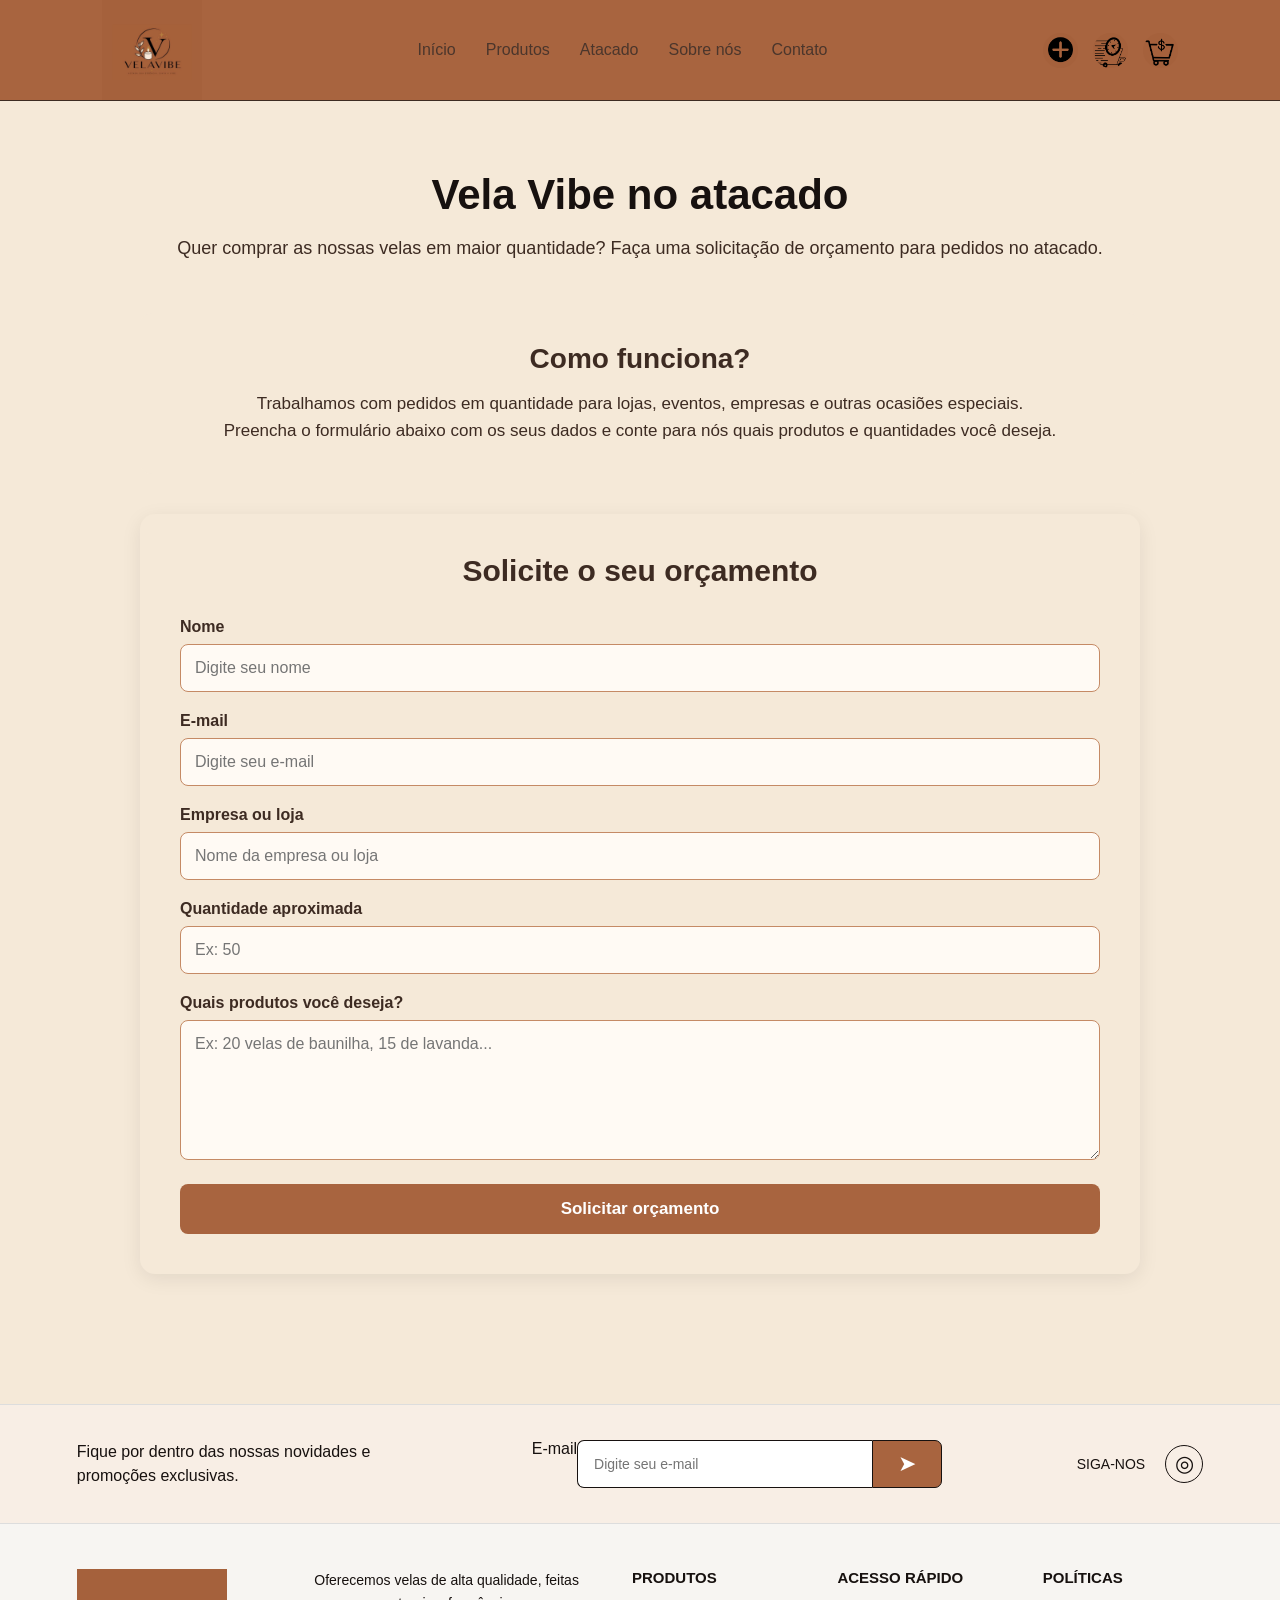
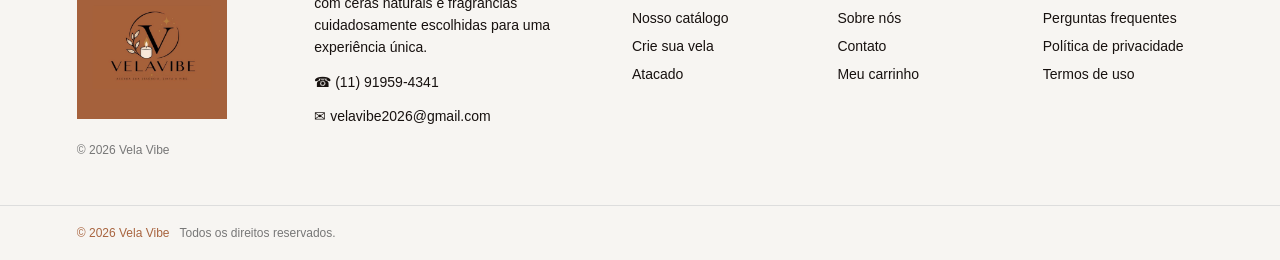
==== atacado.html @ 3b5ce911 "2" ====
<!DOCTYPE html>
<html lang="pt-BR">

<head>

    <meta charset="UTF-8">

    <meta name="viewport"
          content="width=device-width, initial-scale=1.0">

    <title>Atacado - Vela Vibe</title>

    <link rel="stylesheet"
          href="css/style.css">

</head>


<body>


<header class="cabecalho">

    <div class="logo">

        <img src="img/logo.jpg"
             alt="Logo Vela Vibe">

    </div>


    <nav class="menu">

        <a href="index.html">
            Início
        </a>

        <a href="Produtos.html">
            Produtos
        </a>

        <a href="atacado.html">
            Atacado
        </a>

        <a href="sobre.html">
            Sobre nós
        </a>

        <a href="contato.html">
            Contato
        </a>

    </nav>


    <div class="acoes-cabecalho">

        <a href="CrieSuaVela.html"
           class="criar-vela"
           title="Crie sua vela">

            <img src="img/criarsuavela.jpg"
                 alt="Crie sua vela">

        </a>

        <a href="Acompanhe.html" class="acompanhar-entrega" title="Acompanhar entrega">
            <img src="img/icone2.jpg" alt="Acompanhar entrega">
        </a>

        <a href="Carrinho.html"
           class="carrinho"
           title="Carrinho">

            <img src="img/carrinho.jpg"
                 alt="Carrinho">

        </a>

    </div>

</header>



<main class="atacado-conteudo">


    <section class="atacado">


        <h1>
            Vela Vibe no atacado
        </h1>


        <p class="atacado-intro">

            Quer comprar as nossas velas em maior quantidade?

            Faça uma solicitação de orçamento para pedidos
            no atacado.

        </p>



        <div class="atacado-info">


            <h2>
                Como funciona?
            </h2>


            <p>

                Trabalhamos com pedidos em quantidade para lojas,
                eventos, empresas e outras ocasiões especiais.

            </p>


            <p>

                Preencha o formulário abaixo com os seus dados e
                conte para nós quais produtos e quantidades
                você deseja.

            </p>


        </div>



        <form

                id="formulario-atacado"

                class="formulario-atacado"

                action="https://formspree.io/f/xwlknddr"

                method="POST"

        >


            <input

                    type="hidden"

                    name="subject"

                    value="Nova solicitação de orçamento - Vela Vibe"

            >



            <h2>
                Solicite o seu orçamento
            </h2>



            <div class="campo-atacado">


                <label for="nome-atacado">
                    Nome
                </label>


                <input

                        type="text"

                        id="nome-atacado"

                        name="nome"

                        placeholder="Digite seu nome"

                        required

                >


            </div>



            <div class="campo-atacado">


                <label for="email-atacado">
                    E-mail
                </label>


                <input

                        type="email"

                        id="email-atacado"

                        name="email"

                        placeholder="Digite seu e-mail"

                        required

                >


            </div>



            <div class="campo-atacado">


                <label for="empresa-atacado">
                    Empresa ou loja
                </label>


                <input

                        type="text"

                        id="empresa-atacado"

                        name="empresa"

                        placeholder="Nome da empresa ou loja"

                >


            </div>



            <div class="campo-atacado">


                <label for="quantidade-atacado">
                    Quantidade aproximada
                </label>


                <input

                        type="number"

                        id="quantidade-atacado"

                        name="quantidade"

                        min="1"

                        placeholder="Ex: 50"

                        required

                >


            </div>



            <div class="campo-atacado">


                <label for="mensagem-atacado">
                    Quais produtos você deseja?
                </label>


                <textarea

                        id="mensagem-atacado"

                        name="mensagem"

                        rows="6"

                        placeholder="Ex: 20 velas de baunilha, 15 de lavanda..."

                        required

                ></textarea>


            </div>



            <button

                    type="submit"

                    id="enviar-atacado"

                    class="botao-atacado"

            >

                Solicitar orçamento

            </button>


        </form>


    </section>


</main>

<footer class="rodape">

    <!-- NEWSLETTER -->
    <div class="newsletter">

        <div class="newsletter-texto">
            <p>
                Fique por dentro das nossas novidades e
                promoções exclusivas.
            </p>
        </div>

        <div class="newsletter-form">

            <label for="email">E-mail</label>
            <input type="email" id="email" name="email" placeholder="Digite seu e-mail">

            <button type="button">
                ➤
            </button>
        </div>

        <div class="redes-sociais">
            <span>SIGA-NOS</span>

            <a href="#" aria-label="Instagram">
                ◎
            </a>
        </div>

    </div>


    <!-- INFORMAÇÕES -->
    <div class="rodape-conteudo">

        <!-- LOGO -->
        <div class="rodape-coluna logo-rodape">

            <img
                    src="img/logo.jpg"
                    alt="Vela Vibe"
            >

            <p>
                © 2026 Vela Vibe
            </p>

        </div>


        <!-- SOBRE -->
        <div class="rodape-coluna">

            <p>
                Oferecemos velas de alta qualidade,
                feitas com ceras naturais e fragrâncias
                cuidadosamente escolhidas para uma
                experiência única.
            </p>

            <p>
                ☎ (11) 91959-4341
            </p>

            <p>
                ✉ velavibe2026@gmail.com
            </p>

        </div>


        <!-- PRODUTOS -->
        <div class="rodape-coluna">

            <h3>PRODUTOS</h3>

            <a href="Produtos.html">
                Nosso catálogo
            </a>

            <a href="CrieSuaVela.html">
                Crie sua vela
            </a>

            <a href="atacado.html">
                Atacado
            </a>

        </div>


        <!-- ACESSO RÁPIDO -->
        <div class="rodape-coluna">

            <h3>ACESSO RÁPIDO</h3>

            <a href="sobre.html">
                Sobre nós
            </a>

            <a href="contato.html">
                Contato
            </a>

            <a href="Carrinho.html">
                Meu carrinho
            </a>

        </div>


        <!-- POLÍTICAS -->
        <div class="rodape-coluna">

            <h3>POLÍTICAS</h3>

            <a href="#">
                Perguntas frequentes
            </a>

            <a href="#">
                Política de privacidade
            </a>

            <a href="#">
                Termos de uso
            </a>

        </div>

    </div>


    <!-- COPYRIGHT -->
    <div class="rodape-final">

        <span>
            © 2026 Vela Vibe
        </span>

        <span>
            Todos os direitos reservados.
        </span>

    </div>

</footer>


<script src="js/script.js"></script>


</body>

</html>
---- css/style.css ----
/* =========================================
   CONFIGURAÇÕES GERAIS
========================================= */

* {
    margin: 0;
    padding: 0;
    box-sizing: border-box;
}

:root {
    --terracota: #A8643F;
    --creme: #F5E9D8;
    --preto: #17110F;
    --dourado: #D6A04A;
    --marrom-claro: #C58A65;
}

body {
    font-family: Arial, sans-serif;
    background-color: var(--creme);
    color: #3d2b22;
}


/* =========================================
   CABEÇALHO
========================================= */

.cabecalho {
    min-height: 80px;
    padding: 0 8%;

    display: flex;
    align-items: center;
    justify-content: space-between;

    background-color: var(--terracota);
    border-bottom: 1px solid #3d2b22;
}

.logo {
    font-size: 26px;
    font-weight: bold;
    color: var(--terracota);
}

.logo img {
    width: 100px;
    height: auto;
    display: block;
}

.menu {
    display: flex;
    align-items: center;
    gap: 30px;
}

.menu a {
    text-decoration: none;
    color: #4b362c;
    font-size: 16px;
}

.menu a:hover {
    color: var(--dourado);
}


/* AÇÕES DO CABEÇALHO */

.acoes-cabecalho {
    display: flex;
    align-items: center;
    gap: 15px;
}


/* CRIE SUA VELA */

.criar-vela {
    cursor: pointer;
    text-decoration: none;
    display: flex;
    align-items: center;
}

.criar-vela img {
    width: 35px;
    height: 35px;
    object-fit: cover;
    border-radius: 50%;
    display: block;
}

.criar-vela img:hover {
    opacity: 0.8;
}


/* ACOMPANHAR ENTREGA */

.acompanhar-entrega {
    width: 35px;
    height: 35px;

    display: flex;
    align-items: center;
    justify-content: center;

    background-color: var(--terracota);
    color: white;

    border-radius: 50%;
    text-decoration: none;

    cursor: pointer;

    transition: 0.3s;
}

.acompanhar-entrega img {
    width: 35px;
    height: 35px;

    object-fit: cover;
    border-radius: 50%;
    display: block;

    transition: 0.3s;
}

.acompanhar-entrega:hover {
    background-color: var(--dourado);
    color: var(--preto);
    transform: translateY(-2px);
}

.acompanhar-entrega img:hover {
    opacity: 0.9;
}


/* CARRINHO */

.carrinho {
    cursor: pointer;
    text-decoration: none;
    display: flex;
    align-items: center;
}

.carrinho img {
    width: 35px;
    height: 35px;
    object-fit: cover;
    border-radius: 50%;
    display: block;
}


/* =========================================
   BANNER PRINCIPAL
========================================= */

.hero {
    min-height: 600px;
    padding: 70px 8%;

    display: flex;
    align-items: center;
    justify-content: space-between;

    gap: 50px;
}

.hero-texto {
    max-width: 600px;
}

.subtitulo {
    color: var(--terracota);
    font-size: 14px;
    font-weight: bold;
    letter-spacing: 2px;
    margin-bottom: 20px;
}

.hero h1 {
    font-family: Georgia, serif;
    font-size: 56px;
    line-height: 1.1;
    margin-bottom: 25px;
}

.descricao {
    font-size: 18px;
    line-height: 1.6;
    color: #705b4f;
    margin-bottom: 30px;
}

.botao {
    border: none;
    background-color: var(--terracota);
    color: white;

    padding: 15px 30px;
    border-radius: 30px;

    font-size: 16px;
    cursor: pointer;
    text-decoration: none;
    display: inline-block;
}

.botao:hover {
    background-color: #6f472c;
}

.hero-imagem img {
    width: 100%;
    max-width: 350px;
    height: auto;

    display: block;
    margin: 0 auto;

    border-radius: 12px;
}


/* =========================================
   PRODUTOS
========================================= */

.produtos {
    padding: 80px 8%;
    background-color: #f7eee7;
}

.titulo-secao {
    text-align: center;
    margin-bottom: 50px;
}

.titulo-secao p {
    color: var(--terracota);
    font-size: 13px;
    font-weight: bold;
    letter-spacing: 2px;
    margin-bottom: 10px;
}

.titulo-secao h2 {
    font-family: Georgia, serif;
    font-size: 40px;
}

.produtos-grid {
    display: grid;
    grid-template-columns: repeat(3, 1fr);
    gap: 30px;
}

.produto {
    background-color: #fffaf5;
    padding: 25px;

    text-align: center;

    border-radius: 15px;

    box-shadow: 0 5px 20px rgba(80, 50, 30, 0.08);
}

.produto-imagem {
    height: 220px;

    background-color: #ead4bf;

    border-radius: 12px;

    display: flex;
    align-items: center;
    justify-content: center;

    font-size: 80px;

    margin-bottom: 20px;

    overflow: hidden;
}

.produto-imagem img {
    width: 100%;
    height: 100%;

    object-fit: cover;

    border-radius: 12px;
    display: block;
}

.produto h3 {
    font-family: Georgia, serif;
    font-size: 22px;
    margin-bottom: 10px;
}

.produto p {
    color: var(--terracota);
    font-size: 18px;
    font-weight: bold;
    margin-bottom: 20px;
}

.produto button {
    border: none;

    padding: 12px 20px;

    border-radius: 20px;

    background-color: var(--terracota);
    color: white;

    cursor: pointer;
}

.produto button:hover {
    background-color: #6f472c;
}


/* =========================================
   PÁGINA DE COMPRA
========================================= */

.pagina-compra {
    padding: 70px 8%;
}

.produto-detalhe {
    max-width: 1000px;
    margin: 0 auto;

    display: flex;
    align-items: center;

    gap: 70px;
}


/* IMAGEM */

.produto-imagem-grande {
    width: 420px;
    height: 420px;

    display: flex;
    align-items: center;
    justify-content: center;

    background-color: #f3eee8;

    border-radius: 20px;

    font-size: 150px;

    overflow: hidden;

    flex-shrink: 0;
}

.produto-imagem-grande img {
    width: 100%;
    max-width: 350px;
    height: 350px;

    object-fit: cover;

    display: block;
    margin: 0 auto;

    border-radius: 12px;
}


/* INFORMAÇÕES */

.produto-informacoes {
    flex: 1;
}

.categoria-produto {
    font-size: 14px;
    letter-spacing: 2px;
    margin-bottom: 10px;
}

.produto-informacoes h1 {
    font-size: 40px;
    margin-bottom: 20px;
}

.descricao-produto {
    font-size: 17px;
    line-height: 1.7;
    margin-bottom: 25px;
}

.produto-informacoes h2 {
    font-size: 30px;
    margin-bottom: 25px;
}


/* QUANTIDADE */

.quantidade {
    display: flex;
    align-items: center;
    gap: 15px;
    margin-bottom: 25px;
}

.quantidade input {
    width: 60px;

    padding: 10px;

    border: 1px solid #ccc;
    border-radius: 8px;

    font-size: 16px;
}


/* BOTÃO ADICIONAR */

.botao-adicionar {
    display: block;

    padding: 14px 28px;

    border: none;
    border-radius: 8px;

    background-color: var(--terracota);
    color: white;

    font-size: 16px;
    font-weight: bold;

    cursor: pointer;
}

.botao-adicionar:hover {
    background-color: var(--dourado);
    color: var(--preto);
}


/* VOLTAR */

.voltar-produtos {
    display: inline-block;

    margin-top: 20px;

    text-decoration: none;
    color: var(--terracota);
    font-weight: bold;
}

.voltar-produtos:hover {
    text-decoration: underline;
}


/* =========================================
   CARRINHO
========================================= */

.carrinho-conteudo {
    max-width: 900px;

    margin: 40px auto;

    padding: 20px;
}

.item-carrinho {
    background-color: #fff;

    border-radius: 12px;

    padding: 20px;

    margin-bottom: 20px;

    box-shadow: 0 3px 10px rgba(0, 0, 0, 0.08);
}

.item-carrinho h3 {
    margin-top: 0;
    margin-bottom: 10px;
}

.item-carrinho p {
    margin: 8px 0;
}


/* CONTROLE DE QUANTIDADE */

.controle-quantidade {
    display: flex;

    align-items: center;

    gap: 12px;

    margin: 15px 0;
}

.controle-quantidade button {
    width: 35px;
    height: 35px;

    border: none;
    border-radius: 8px;

    cursor: pointer;

    font-size: 20px;

    background-color: var(--terracota);
    color: white;
}

.controle-quantidade button:hover {
    background-color: var(--dourado);
    color: var(--preto);
}

.controle-quantidade span {
    font-size: 18px;
    font-weight: bold;
}


/* REMOVER */

.remover {
    border: none;

    padding: 8px 14px;

    border-radius: 8px;

    cursor: pointer;

    font-size: 14px;

    background-color: var(--terracota);
    color: white;
}

.remover:hover {
    background-color: var(--preto);
}


/* RESUMO */

.resumo-carrinho {
    max-width: 900px;

    margin: 20px auto 50px;

    padding: 25px;

    border-radius: 12px;

    background-color: #fff;

    box-shadow: 0 3px 10px rgba(0, 0, 0, 0.08);
}

.resumo-carrinho h2 {
    margin-top: 0;
}

.resumo-carrinho p {
    font-size: 18px;
}

.resumo-carrinho strong {
    font-size: 22px;
}

#finalizar-compra {
    width: 100%;

    padding: 14px;

    border: none;

    border-radius: 8px;

    cursor: pointer;

    font-size: 17px;
    font-weight: bold;

    background-color: var(--terracota);
    color: white;
}

#finalizar-compra:hover {
    background-color: var(--dourado);
    color: var(--preto);
}


/* =========================================
   FINALIZAÇÃO
========================================= */

.finalizar-conteudo {
    max-width: 1000px;

    margin: 40px auto;

    padding: 20px;
}

.finalizar-conteudo h1 {
    text-align: center;
    margin-bottom: 35px;
}

.finalizar-area {
    display: grid;

    grid-template-columns: 1fr 1fr;

    gap: 30px;
}

.dados-cliente,
.resumo-final {
    background-color: #fff;

    padding: 25px;

    border-radius: 12px;

    box-shadow: 0 3px 10px rgba(0, 0, 0, 0.08);
}

.dados-cliente h2,
.resumo-final h2 {
    margin-top: 0;
    margin-bottom: 20px;
}

.dados-cliente form {
    display: flex;
    flex-direction: column;
}

.dados-cliente label {
    margin-top: 12px;
    margin-bottom: 6px;

    font-weight: bold;
}

.dados-cliente input,
.dados-cliente select {
    padding: 12px;

    border: 1px solid #ccc;

    border-radius: 8px;

    font-size: 15px;
}

#confirmar-compra {
    margin-top: 25px;

    padding: 14px;

    border: none;

    border-radius: 8px;

    cursor: pointer;

    font-size: 17px;
    font-weight: bold;

    background-color: var(--terracota);
    color: white;
}

#confirmar-compra:hover {
    background-color: var(--dourado);
    color: var(--preto);
}

.resumo-final p {
    font-size: 17px;
    margin: 15px 0;
}

.resumo-final strong {
    font-size: 22px;
}

#resumo-produtos {
    margin-bottom: 20px;
}

#resumo-produtos p {
    font-size: 15px;
}


/* =========================================
   TELA DE SUCESSO
========================================= */

.sucesso-conteudo {
    min-height: 70vh;

    display: flex;

    flex-direction: column;

    justify-content: center;

    align-items: center;

    padding: 40px 20px;
}

.caixa-sucesso {
    width: 100%;
    max-width: 550px;

    text-align: center;

    background-color: #fff;

    padding: 40px 30px;

    border-radius: 16px;

    box-shadow: 0 4px 15px rgba(0, 0, 0, 0.08);
}

.icone-sucesso {
    width: 180px;
    height: 180px;

    margin: 0 auto 20px;

    display: flex;

    align-items: center;
    justify-content: center;
}

.icone-sucesso img {
    width: 100%;
    height: 100%;

    object-fit: cover;

    border-radius: 20px;
}

.caixa-sucesso h1 {
    margin-bottom: 15px;
}

.caixa-sucesso p {
    font-size: 17px;
    margin: 8px 0;
}


/* BOTÕES */

.botao-voltar {
    display: inline-block;

    margin-top: 25px;

    padding: 13px 25px;

    border-radius: 8px;

    text-decoration: none;

    font-weight: bold;
}

.link-inicio {
    display: inline-block;

    margin-top: 18px;

    text-decoration: none;
}

.avaliacao {
    width: 90%;
    max-width: 700px;

    margin: 35px auto;

    padding: 20px;

    text-align: center;
}

.avaliacao h2 {
    color: var(--preto);
    margin-bottom: 10px;
}

.avaliacao p {
    margin-bottom: 25px;
    color: var(--preto);
}

.botao-avaliacao {
    display: inline-block;

    padding: 14px 30px;

    background-color: var(--terracota);
    color: white;

    text-decoration: none;

    font-weight: bold;

    border-radius: 8px;

    transition: 0.3s;
}

.botao-avaliacao:hover {
    background-color: var(--marrom-claro);
    transform: translateY(-2px);
}

.botoes-sucesso {
    display: flex;

    justify-content: center;
    align-items: center;

    gap: 15px;

    flex-wrap: wrap;

    margin-top: 30px;
}

.botoes-sucesso a {
    display: inline-block;

    padding: 12px 22px;

    background-color: var(--terracota);
    color: white;

    text-decoration: none;

    font-weight: bold;

    border-radius: 8px;

    transition: 0.3s;
}

.botoes-sucesso a:hover {
    background-color: var(--marrom-claro);

    transform: translateY(-2px);
}


/* =========================================
   SOBRE NÓS
========================================= */

.sobre-conteudo {
    padding: 80px 10%;
}

.sobre {
    max-width: 900px;

    margin: 0 auto;

    text-align: center;
}

.sobre h1 {
    font-size: 42px;
    margin-bottom: 30px;
}

.sobre h2 {
    font-size: 30px;

    margin-top: 40px;
    margin-bottom: 20px;
}

.sobre p {
    font-size: 18px;

    line-height: 1.8;

    margin-bottom: 20px;
}


/* SEÇÕES */

.sobre-secao {
    width: 100%;

    max-width: 1100px;

    min-height: 350px;

    margin: 0 auto;

    padding: 50px 40px;

    display: flex;

    align-items: center;

    justify-content: space-between;

    gap: 50px;
}

.sobre-secao-invertida {
    flex-direction: row-reverse;
}

.sobre-texto {
    flex: 1;
}

.sobre-texto h1,
.sobre-texto h2 {
    color: var(--preto);

    margin-bottom: 20px;
}

.sobre-texto h1 {
    font-size: 42px;
}

.sobre-texto h2 {
    font-size: 34px;
}

.sobre-texto p {
    font-size: 17px;

    line-height: 1.7;

    margin-bottom: 18px;
}

.sobre-legenda {
    display: block;

    color: var(--terracota);

    font-size: 14px;

    font-weight: bold;

    letter-spacing: 2px;

    margin-bottom: 10px;
}

.sobre-imagem {
    width: 380px;
    height: 250px;

    overflow: hidden;

    border-radius: 18px;

    flex-shrink: 0;
}

.sobre-imagem img {
    width: 100%;
    height: 100%;

    object-fit: cover;

    display: block;
}

.botao-sobre {
    display: inline-block;

    margin-top: 15px;

    padding: 12px 24px;

    background-color: var(--terracota);
    color: white;

    text-decoration: none;

    border-radius: 8px;

    font-weight: bold;

    transition: 0.3s;
}

.botao-sobre:hover {
    background-color: var(--dourado);
    color: var(--preto);
}


/* =========================================
   CONTATO
========================================= */

.contato-conteudo {
    padding: 70px 10%;
}

.contato {
    max-width: 700px;

    margin: 0 auto;
}

.contato h1 {
    text-align: center;

    font-size: 42px;

    margin-bottom: 15px;
}

.contato > p {
    text-align: center;

    margin-bottom: 35px;
}

.contato form {
    display: flex;

    flex-direction: column;

    gap: 10px;
}

.contato label {
    font-weight: bold;

    margin-top: 10px;
}

.contato input,
.contato textarea {
    padding: 12px;

    border: 1px solid var(--marrom-claro);

    border-radius: 8px;

    font-family: Arial, sans-serif;

    font-size: 16px;
}

.contato textarea {
    resize: vertical;
}

#enviar-contato {
    margin-top: 20px;

    padding: 14px;

    border: none;

    border-radius: 8px;

    background-color: var(--terracota);

    color: white;

    font-size: 16px;

    cursor: pointer;
}

#enviar-contato:hover {
    background-color: var(--preto);
}


/* =========================================
   ATACADO
========================================= */

.atacado-conteudo {
    padding: 70px 8%;

    min-height: 600px;
}

.atacado {
    max-width: 1000px;

    margin: 0 auto;
}

.atacado h1 {
    text-align: center;

    font-size: 42px;

    margin-bottom: 15px;

    color: var(--preto);
}

.atacado > p {
    text-align: center;

    font-size: 18px;

    line-height: 1.6;

    margin-bottom: 50px;
}

.atacado-info {
    background-color: var(--creme);

    padding: 30px;

    border-radius: 12px;

    margin-bottom: 40px;

    text-align: center;
}

.atacado-info h2 {
    font-size: 28px;

    margin-bottom: 15px;
}

.atacado-info p {
    font-size: 17px;

    line-height: 1.6;
}

.formulario-atacado {
    background-color: var(--creme);

    padding: 40px;

    border-radius: 15px;

    box-shadow: 0 5px 20px rgba(0, 0, 0, 0.08);
}

.formulario-atacado h2 {
    text-align: center;

    font-size: 30px;

    margin-bottom: 30px;
}

.campo-atacado {
    margin-bottom: 20px;
}

.campo-atacado label {
    display: block;

    font-weight: bold;

    margin-bottom: 8px;
}

.campo-atacado input,
.campo-atacado textarea {
    width: 100%;

    padding: 14px;

    border: 1px solid var(--marrom-claro);

    border-radius: 8px;

    background-color: #fffaf4;

    font-size: 16px;

    font-family: Arial, sans-serif;
}

.campo-atacado input:focus,
.campo-atacado textarea:focus {
    outline: none;

    border: 2px solid var(--terracota);
}

.campo-atacado textarea {
    min-height: 140px;

    resize: vertical;
}

.botao-atacado {
    display: block;

    width: 100%;

    padding: 15px;

    margin-top: 10px;

    border: none;

    border-radius: 8px;

    background-color: var(--terracota);

    color: white;

    font-size: 17px;

    font-weight: bold;

    cursor: pointer;
}

.botao-atacado:hover {
    background-color: #8f5032;
}


/* =========================================
   CRIE SUA VELA
========================================= */

.crie-vela-conteudo {
    padding: 50px 20px;
}

.crie-vela {
    max-width: 1100px;

    margin: 0 auto;
}

.titulo-crie-vela {
    text-align: center;

    margin-bottom: 50px;
}

.titulo-crie-vela h1 {
    font-size: 42px;

    margin: 10px 0;

    color: var(--preto);
}

.titulo-crie-vela p {
    max-width: 700px;

    margin: 10px auto;

    line-height: 1.6;
}

.titulo-crie-vela p:first-child {
    font-size: 14px;

    font-weight: bold;

    letter-spacing: 2px;
}


/* ETAPAS */

.etapa-personalizacao {
    margin-bottom: 45px;
}

.etapa-personalizacao h2 {
    text-align: center;

    margin-bottom: 25px;

    color: var(--preto);
}


/* TAMANHOS */

.tamanhos-velas {
    display: grid;

    grid-template-columns: repeat(3, 1fr);

    gap: 25px;
}

.tamanho-vela {
    background-color: var(--creme);

    padding: 25px;

    border-radius: 15px;

    text-align: center;
}

.tamanho-vela h2 {
    font-size: 27px;

    margin-bottom: 10px;
}

.tamanho-vela h3 {
    font-size: 24px;

    margin-bottom: 10px;
}

.peso-vela {
    font-weight: bold;

    color: var(--terracota);

    font-size: 18px;

    margin-bottom: 20px;
}

.informacoes-vela {
    margin: 20px 0;

    text-align: left;
}

.informacoes-vela p {
    margin: 8px 0;

    line-height: 1.5;
}

.descricao-tamanho {
    line-height: 1.5;

    min-height: 70px;
}


/* BOTÕES DE TAMANHO */

.selecionar-tamanho {
    border: none;

    padding: 12px 20px;

    background-color: var(--terracota);

    color: white;

    border-radius: 8px;

    cursor: pointer;

    font-size: 16px;
}

.selecionar-tamanho:hover {
    opacity: 0.85;
}

.selecionar-tamanho.selecionado {
    background-color: var(--dourado);

    color: var(--preto);
}


/* AROMAS */

.aromas {
    display: grid;

    grid-template-columns: repeat(3, 1fr);

    gap: 15px;

    max-width: 800px;

    margin: 0 auto;
}

.selecionar-aroma {
    padding: 15px;

    border: 2px solid var(--marrom-claro);

    background-color: var(--creme);

    border-radius: 8px;

    cursor: pointer;

    font-size: 16px;
}

.selecionar-aroma:hover {
    background-color: var(--marrom-claro);

    color: white;
}

.selecionar-aroma.selecionado {
    background-color: var(--terracota);

    color: white;
}


/* CORES */

.cores-vela {
    display: grid;

    grid-template-columns: repeat(5, 1fr);

    gap: 15px;

    max-width: 800px;

    margin: 0 auto;
}

.selecionar-cor {
    padding: 15px;

    border: 2px solid var(--marrom-claro);

    background-color: var(--creme);

    border-radius: 8px;

    cursor: pointer;

    font-size: 16px;
}

.selecionar-cor:hover {
    opacity: 0.85;
}

.selecionar-cor.selecionado {
    background-color: var(--terracota);

    color: white;
}


/* NOME NO POTE */

.nome-personalizado {
    display: block;

    width: 100%;

    max-width: 600px;

    margin: 15px auto 0;

    padding: 15px;

    border: 2px solid var(--marrom-claro);

    border-radius: 8px;

    background-color: #fffaf3;

    font-size: 16px;
}


/* RESUMO */

.resumo-vela {
    max-width: 600px;

    margin: 40px auto;

    padding: 30px;

    background-color: var(--creme);

    border-radius: 15px;
}

.resumo-vela h2 {
    text-align: center;

    margin-bottom: 25px;
}

.resumo-vela p {
    margin: 12px 0;

    line-height: 1.5;
}

.resumo-vela span {
    margin-left: 5px;
}


/* BOTÃO FINAL */

#adicionar-vela-personalizada {
    display: block;

    margin: 30px auto;
}


/* =========================================
   IDEIAS E CRIAÇÕES
========================================= */

.ideias-criacoes {
    width: 100%;

    padding: 70px 8%;

    background-color: var(--creme);
}

.titulo-ideias {
    text-align: center;

    margin-bottom: 60px;
}

.titulo-ideias h2 {
    margin: 0 0 15px;

    color: var(--terracota);

    font-size: 40px;

    font-weight: 500;
}

.titulo-ideias p {
    max-width: 650px;

    margin: 0 auto;

    color: var(--preto);

    font-size: 18px;

    line-height: 1.6;
}


/* CADA BLOCO */

.ideia-bloco {
    max-width: 1000px;

    min-height: 280px;

    margin: 0 auto 60px;

    display: flex;

    align-items: center;

    gap: 50px;
}

.ideia-invertido {
    flex-direction: row-reverse;
}


/* IMAGEM */

.ideia-imagem {
    width: 42%;

    height: 250px;

    overflow: hidden;

    border-radius: 15px;

    flex-shrink: 0;
}

.ideia-imagem img {
    width: 100%;
    height: 100%;

    object-fit: cover;

    display: block;
}


/* TEXTO */

.ideia-texto {
    flex: 1;
}

.ideia-texto h3 {
    margin: 0 0 20px;

    color: var(--terracota);

    font-size: 30px;

    font-weight: 500;
}

.ideia-texto p {
    margin: 0;

    color: var(--preto);

    font-size: 17px;

    line-height: 1.7;
}


/* BOTÃO */

.botao-ideia {
    display: inline-block;

    margin-top: 25px;

    padding: 13px 25px;

    background-color: var(--terracota);

    color: white;

    text-decoration: none;

    border-radius: 8px;

    font-weight: bold;

    transition: 0.3s;
}

.botao-ideia:hover {
    background-color: var(--dourado);

    color: var(--preto);
}


/* =========================================
   QUIZ - DESCUBRA SUA VIBE
========================================= */

.quiz-vibe {
    width: 100%;

    padding: 70px 8%;

    background-color: var(--creme);

    text-align: center;
}

.quiz-introducao {
    max-width: 800px;

    margin: 0 auto;
}

.quiz-legenda,
.resultado-legenda {
    display: block;

    color: var(--terracota);

    font-size: 14px;

    font-weight: bold;

    letter-spacing: 3px;

    margin-bottom: 12px;
}

.quiz-introducao h2 {
    color: var(--preto);

    font-size: 40px;

    margin-bottom: 18px;
}

.quiz-introducao p {
    color: var(--preto);

    font-size: 18px;

    line-height: 1.7;

    margin-bottom: 30px;
}


/* BOTÃO INICIAR */

.botao-iniciar-quiz {
    border: none;

    padding: 15px 32px;

    background-color: var(--terracota);

    color: var(--creme);

    border-radius: 30px;

    font-size: 16px;

    font-weight: bold;

    cursor: pointer;

    transition: 0.3s;
}

.botao-iniciar-quiz:hover {
    background-color: var(--dourado);

    color: var(--preto);
}


/* CONTAINER */

.quiz-container {
    display: none;

    width: 100%;

    max-width: 750px;

    margin: 40px auto 0;

    padding: 35px;

    background-color: white;

    border-radius: 20px;

    box-shadow: 0 5px 20px rgba(0, 0, 0, 0.08);
}


/* PROGRESSO */

.quiz-progresso {
    margin-bottom: 30px;
}

.quiz-progresso span {
    display: block;

    color: var(--terracota);

    font-weight: bold;

    margin-bottom: 10px;
}

.barra-progresso {
    width: 100%;

    height: 8px;

    background-color: #ead4bf;

    border-radius: 10px;

    overflow: hidden;
}

#progresso-quiz {
    width: 25%;

    height: 100%;

    background-color: var(--terracota);

    border-radius: 10px;

    transition: width 0.4s;
}


/* PERGUNTA */

.quiz-pergunta h3 {
    color: var(--preto);

    font-size: 25px;

    line-height: 1.4;

    margin-bottom: 30px;
}


/* OPÇÕES */

.quiz-opcoes {
    display: grid;

    grid-template-columns: 1fr 1fr;

    gap: 15px;
}

.quiz-opcao {
    width: 100%;

    min-height: 65px;

    padding: 15px;

    background-color: var(--creme);

    color: var(--preto);

    border: 2px solid #e5cdb8;

    border-radius: 12px;

    font-size: 16px;

    cursor: pointer;

    transition: 0.3s;
}

.quiz-opcao:hover {
    border-color: var(--terracota);

    transform: translateY(-2px);
}

.quiz-opcao.selecionada {
    background-color: var(--terracota);

    border-color: var(--terracota);

    color: var(--creme);
}


/* PRÓXIMA */

.botao-proxima {
    margin-top: 30px;

    padding: 14px 35px;

    border: none;

    border-radius: 25px;

    background-color: var(--terracota);

    color: var(--creme);

    font-size: 16px;

    font-weight: bold;

    cursor: pointer;
}

.botao-proxima:hover:not(:disabled) {
    background-color: var(--dourado);

    color: var(--preto);
}

.botao-proxima:disabled {
    opacity: 0.5;

    cursor: not-allowed;
}


/* RESULTADO */

.quiz-resultado {
    display: none;

    width: 100%;

    max-width: 750px;

    margin: 40px auto 0;

    padding: 35px;

    background-color: white;

    border-radius: 20px;

    box-shadow: 0 5px 20px rgba(0, 0, 0, 0.08);
}

.quiz-resultado h2 {
    color: var(--preto);

    font-size: 32px;

    margin-bottom: 25px;
}

.resultado-imagem {
    width: 260px;
    height: 260px;

    margin: 0 auto 25px;

    border-radius: 15px;

    overflow: hidden;
}

.resultado-imagem img {
    width: 100%;
    height: 100%;

    object-fit: cover;

    display: block;
}

#resultado-descricao {
    max-width: 550px;

    margin: 0 auto 25px;

    color: var(--preto);

    font-size: 17px;

    line-height: 1.7;
}

.botao-resultado {
    display: inline-block;

    padding: 14px 28px;

    background-color: var(--terracota);

    color: var(--creme);

    border-radius: 25px;

    text-decoration: none;

    font-weight: bold;
}

.botao-resultado:hover {
    background-color: var(--dourado);

    color: var(--preto);
}

.botao-refazer {
    display: block;

    margin: 15px auto 0;

    padding: 10px 20px;

    background: none;

    border: none;

    color: var(--terracota);

    font-size: 15px;

    font-weight: bold;

    cursor: pointer;
}

.botao-refazer:hover {
    text-decoration: underline;
}


/* =========================================
   ACOMPANHAR ENTREGA
========================================= */

.acompanhar-pagina {
    width: 100%;

    padding: 45px 8%;

    background-color: var(--creme);
}


/* INTRODUÇÃO */

.acompanhar-introducao {
    max-width: 700px;

    margin: 0 auto 30px;

    text-align: center;
}

.acompanhar-legenda {
    display: block;

    color: var(--terracota);

    font-size: 14px;

    font-weight: bold;

    letter-spacing: 3px;

    margin-bottom: 10px;
}

.acompanhar-introducao h1 {
    color: var(--preto);

    font-size: 34px;

    margin-bottom: 10px;
}

.acompanhar-introducao p {
    color: var(--preto);

    font-size: 16px;

    line-height: 1.5;
}


/* CONSULTA */

.consulta-pedido {
    width: 100%;

    max-width: 600px;

    margin: 0 auto 30px;

    padding: 25px;

    background-color: white;

    border-radius: 15px;

    box-shadow: 0 5px 20px rgba(0, 0, 0, 0.07);

    text-align: center;
}

.consulta-pedido h2 {
    color: var(--preto);

    font-size: 23px;

    margin-bottom: 8px;
}

.consulta-pedido p {
    color: #5c4a40;

    font-size: 15px;

    margin-bottom: 15px;
}


/* CAMPO DO PEDIDO */

.campo-pedido {
    display: flex;

    gap: 10px;

    max-width: 500px;

    margin: 0 auto;
}

.campo-pedido input {
    flex: 1;

    min-width: 0;

    padding: 14px 16px;

    border: 2px solid #e2cdbb;

    border-radius: 10px;

    outline: none;

    font-size: 15px;
}

.campo-pedido input:focus {
    border-color: var(--terracota);
}

.campo-pedido button {
    padding: 14px 22px;

    border: none;

    border-radius: 10px;

    background-color: var(--terracota);

    color: white;

    font-weight: bold;

    cursor: pointer;

    transition: 0.3s;
}

.campo-pedido button:hover {
    background-color: var(--dourado);

    color: var(--preto);
}

.mensagem-pedido {
    margin-top: 15px;

    font-weight: bold;
}


/* INFORMAÇÕES */

.informacoes-pedido {
    display: none;

    width: 100%;

    max-width: 850px;

    margin: 0 auto;

    padding: 30px;

    background-color: white;

    border-radius: 20px;

    box-shadow: 0 5px 20px rgba(0, 0, 0, 0.07);
}


/* CABEÇALHO DO PEDIDO */

.pedido-cabecalho {
    display: flex;

    justify-content: space-between;

    align-items: center;

    gap: 30px;

    padding-bottom: 20px;

    border-bottom: 1px solid #ead8c8;
}

.pedido-cabecalho span,
.produto-pedido span {
    display: block;

    color: var(--terracota);

    font-size: 12px;

    font-weight: bold;

    letter-spacing: 1.5px;

    margin-bottom: 7px;
}

.pedido-cabecalho h2 {
    margin: 0;

    color: var(--preto);
}

.status-pedido {
    text-align: right;
}

.status-pedido strong {
    color: var(--terracota);
}


/* PRODUTO */

.produto-pedido {
    display: flex;

    align-items: center;

    gap: 20px;

    padding: 25px 0;
}

.icone-produto {
    width: 65px;
    height: 65px;

    display: flex;

    align-items: center;
    justify-content: center;

    background-color: var(--creme);

    border-radius: 15px;

    font-size: 30px;

    flex-shrink: 0;
}

.produto-pedido h3 {
    margin: 0 0 8px;

    color: var(--preto);
}

.produto-pedido p {
    margin: 0;

    color: #6b584d;
}


/* RASTREAMENTO */

.rastreamento {
    display: flex;

    align-items: flex-start;

    width: 100%;

    margin: 25px 0 30px;
}

.etapa {
    display: flex;

    flex-direction: column;

    align-items: center;

    text-align: center;

    width: 100px;

    flex-shrink: 0;
}

.circulo {
    width: 42px;
    height: 42px;

    display: flex;

    align-items: center;
    justify-content: center;

    background-color: #ead8c8;

    color: #80695b;

    border-radius: 50%;

    font-weight: bold;

    transition: 0.3s;
}

.etapa span {
    margin-top: 10px;

    color: #80695b;

    font-size: 13px;

    line-height: 1.3;
}

.etapa.ativa .circulo {
    background-color: var(--terracota);

    color: white;
}

.etapa.ativa span {
    color: var(--terracota);

    font-weight: bold;
}

.etapa.concluida .circulo {
    background-color: var(--dourado);

    color: var(--preto);
}

.etapa.concluida span {
    color: var(--preto);

    font-weight: bold;
}


/* LINHAS */

.linha {
    height: 4px;

    flex: 1;

    margin-top: 19px;

    background-color: #ead8c8;
}

.linha.concluida {
    background-color: var(--dourado);
}


/* MENSAGEM */

.mensagem-entrega {
    display: flex;

    align-items: center;

    gap: 15px;

    padding: 18px 20px;

    background-color: var(--creme);

    border-radius: 12px;

    margin-bottom: 20px;
}

.mensagem-entrega span {
    font-size: 25px;
}

.mensagem-entrega p {
    margin: 0;

    color: var(--preto);

    line-height: 1.5;
}


/* BOTÃO STATUS */

.botao-status {
    display: block;

    margin: 0 auto;

    padding: 13px 28px;

    border: none;

    border-radius: 25px;

    background-color: var(--terracota);

    color: white;

    font-weight: bold;

    cursor: pointer;

    transition: 0.3s;
}

.botao-status:hover {
    background-color: var(--dourado);

    color: var(--preto);
}

.botao-status.finalizado {
    background-color: #777;

    cursor: default;
}


/* VOLTAR */

.voltar-acompanhar {
    text-align: center;

    margin-top: 25px;
}

.voltar-acompanhar a {
    color: var(--terracota);

    text-decoration: none;

    font-weight: bold;
}

.voltar-acompanhar a:hover {
    text-decoration: underline;
}


/* =========================================
   RODAPÉ
========================================= */

.rodape {
    background-color: #f7f5f2;

    color: var(--preto);

    margin-top: 60px;
}


/* NEWSLETTER */

.newsletter {
    min-height: 120px;

    padding: 25px 6%;

    display: flex;

    align-items: center;

    justify-content: space-between;

    gap: 40px;

    background-color: #f8eee5;

    border-top: 1px solid #ddd;

    border-bottom: 1px solid #ddd;
}

.newsletter-texto {
    max-width: 320px;
}

.newsletter-texto p {
    margin: 0;

    font-size: 16px;

    line-height: 1.5;
}

.newsletter-form {
    display: flex;

    width: 410px;

    max-width: 100%;

    height: 48px;
}

.newsletter-form input {
    flex: 1;

    padding: 0 16px;

    border: 1px solid var(--preto);

    border-right: none;

    border-radius: 7px 0 0 7px;

    background-color: white;

    font-size: 14px;

    outline: none;
}

.newsletter-form button {
    width: 70px;

    border: 1px solid var(--preto);

    border-radius: 0 7px 7px 0;

    background-color: var(--terracota);

    color: white;

    font-size: 22px;

    cursor: pointer;
}

.newsletter-form button:hover {
    opacity: 0.85;
}


/* REDES SOCIAIS */

.redes-sociais {
    display: flex;

    align-items: center;

    gap: 20px;
}

.redes-sociais span {
    font-size: 14px;
}

.redes-sociais a {
    width: 38px;
    height: 38px;

    border: 1px solid var(--preto);

    border-radius: 50%;

    display: flex;

    align-items: center;
    justify-content: center;

    color: var(--preto);

    text-decoration: none;

    font-size: 22px;
}

.redes-sociais a:hover {
    background-color: var(--terracota);

    color: white;
}


/* CONTEÚDO */

.rodape-conteudo {
    padding: 45px 6%;

    display: grid;

    grid-template-columns:
        1.2fr
        1.7fr
        1fr
        1fr
        1fr;

    gap: 45px;
}

.rodape-coluna {
    display: flex;

    flex-direction: column;

    gap: 12px;
}

.rodape-coluna h3 {
    margin: 0 0 12px;

    font-size: 15px;

    font-weight: bold;
}

.rodape-coluna p {
    margin: 0;

    font-size: 14px;

    line-height: 1.6;
}

.rodape-coluna a {
    color: var(--preto);

    text-decoration: none;

    font-size: 14px;
}

.rodape-coluna a:hover {
    color: var(--terracota);

    text-decoration: underline;
}


/* LOGO DO RODAPÉ */

.logo-rodape img {
    width: 150px;

    height: auto;

    object-fit: contain;
}

.logo-rodape p {
    margin-top: 10px;

    font-size: 12px;

    color: #777;
}


/* PARTE FINAL */

.rodape-final {
    padding: 20px 6%;

    border-top: 1px solid #ddd;

    display: flex;

    justify-content: flex-start;

    align-items: center;

    gap: 10px;

    font-size: 12px;

    color: #777;
}

.rodape-final span:first-child {
    color: var(--terracota);
}


/* =========================================
   RESPONSIVIDADE
========================================= */


/* TABLET */

@media (max-width: 900px) {

    .menu {
        gap: 15px;
    }

    .hero {
        flex-direction: column;

        text-align: center;

        padding: 60px 6%;
    }

    .hero h1 {
        font-size: 44px;
    }

    .produtos-grid {
        grid-template-columns: repeat(2, 1fr);
    }

    .tamanhos-velas {
        grid-template-columns: 1fr;
    }

    .rodape-conteudo {
        grid-template-columns: repeat(2, 1fr);
    }

}


/* MOBILE */

@media (max-width: 800px) {

    /* CABEÇALHO */

    .cabecalho {
        padding: 15px 5%;

        flex-wrap: wrap;

        gap: 15px;
    }

    .menu {
        order: 3;

        width: 100%;

        justify-content: center;

        flex-wrap: wrap;

        gap: 15px;
    }


    /* COMPRA */

    .produto-detalhe {
        flex-direction: column;

        gap: 40px;

        text-align: center;
    }

    .produto-imagem-grande {
        width: 100%;

        max-width: 420px;

        height: 300px;
    }

    .produto-imagem-grande img {
        height: 250px;
    }

    .produto-informacoes h1 {
        font-size: 32px;
    }

    .quantidade {
        justify-content: center;
    }


    /* SOBRE */

    .sobre-secao,
    .sobre-secao-invertida {
        flex-direction: column;

        padding: 50px 25px;

        gap: 30px;
    }

    .sobre-imagem {
        width: 100%;

        max-width: 380px;

        height: 240px;
    }

    .sobre-texto {
        width: 100%;

        text-align: center;
    }

    .sobre-texto h1 {
        font-size: 34px;
    }

    .sobre-texto h2 {
        font-size: 28px;
    }


    /* IDEIAS */

    .ideias-criacoes {
        padding: 60px 6%;
    }

    .titulo-ideias h2 {
        font-size: 38px;
    }

    .ideia-bloco,
    .ideia-invertido {
        flex-direction: column;

        min-height: auto;

        gap: 30px;

        margin-bottom: 60px;
    }

    .ideia-imagem {
        width: 100%;

        max-width: 500px;

        height: 250px;
    }

    .ideia-texto {
        width: 100%;

        text-align: center;
    }


    /* QUIZ */

    .quiz-vibe {
        padding: 60px 5%;
    }

    .quiz-introducao h2 {
        font-size: 30px;
    }

    .quiz-container,
    .quiz-resultado {
        padding: 25px;
    }

    .quiz-opcoes {
        grid-template-columns: 1fr;
    }

    .resultado-imagem {
        width: 220px;

        height: 220px;
    }


    /* ACOMPANHAR */

    .acompanhar-pagina {
        padding: 40px 5%;
    }

    .acompanhar-introducao h1 {
        font-size: 32px;
    }

    .consulta-pedido {
        padding: 25px;
    }

    .campo-pedido {
        flex-direction: column;
    }

    .informacoes-pedido {
        padding: 25px;
    }

    .pedido-cabecalho {
        flex-direction: column;

        align-items: flex-start;
    }

    .status-pedido {
        text-align: left;
    }

    .produto-pedido {
        align-items: flex-start;
    }

    .rastreamento {
        flex-direction: column;

        align-items: flex-start;

        gap: 0;
    }

    .etapa {
        flex-direction: row;

        width: 100%;

        gap: 15px;

        text-align: left;
    }

    .etapa span {
        margin-top: 0;
    }

    .linha {
        width: 4px;

        height: 35px;

        flex: none;

        margin: 0 0 0 19px;
    }


    /* CRIE SUA VELA */

    .aromas {
        grid-template-columns: repeat(2, 1fr);
    }

    .cores-vela {
        grid-template-columns: repeat(2, 1fr);
    }


    /* FINALIZAÇÃO */

    .finalizar-area {
        grid-template-columns: 1fr;
    }


    /* RODAPÉ */

    .newsletter {
        flex-direction: column;

        align-items: flex-start;
    }

    .newsletter-form {
        width: 100%;
    }

}


/* CELULAR PEQUENO */

@media (max-width: 600px) {

    .produtos-grid {
        grid-template-columns: 1fr;
    }

    .rodape-conteudo {
        grid-template-columns: 1fr;
    }

    .rodape-final {
        flex-direction: column;

        align-items: flex-start;
    }

    .aromas {
        grid-template-columns: 1fr;
    }

    .cores-vela {
        grid-template-columns: 1fr;
    }

    .botoes-sucesso {
        flex-direction: column;
    }

    .botoes-sucesso a {
        width: 100%;

        text-align: center;
    }

}
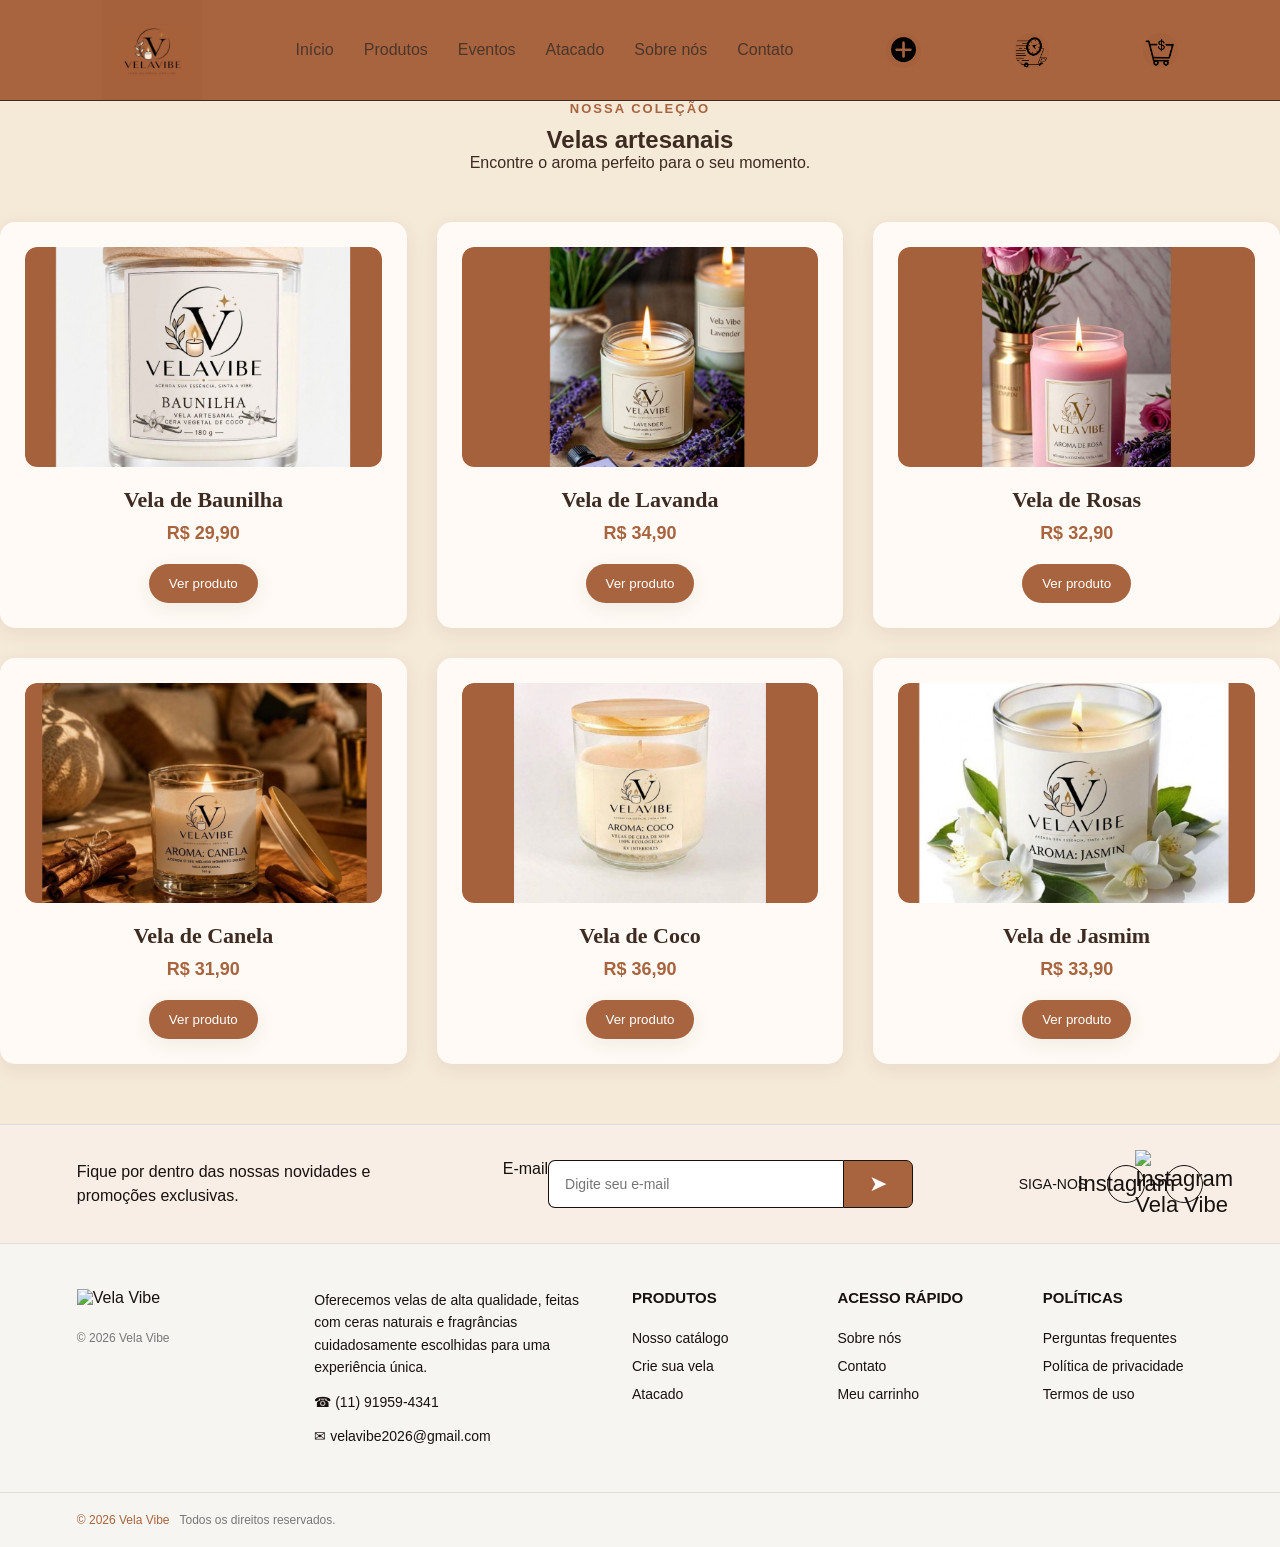
==== commit f085e02f: "atacado.html" ====
--- a/atacado.html
+++ b/atacado.html
@@ -1,358 +1,275 @@
 <!DOCTYPE html>
-<html lang="pt-BR">
-
-<head>
+  <html lang="pt-BR">
+
+  <head>
 
     <meta charset="UTF-8">
 
-    <meta name="viewport"
-          content="width=device-width, initial-scale=1.0">
-
-    <title>Atacado - Vela Vibe</title>
-
-    <link rel="stylesheet"
-          href="css/style.css">
-
-</head>
-
-
-<body>
-
-
-<header class="cabecalho">
+    <meta name="viewport" content="width=device-width, initial-scale=1.0">
+
+    <title>Produtos | Vela Vibe</title>
+
+    <link rel="stylesheet" href="css/style.css">
+
+  </head>
+
+
+  <body>
+
+
+  <header class="cabecalho">
 
     <div class="logo">
-
-        <img src="img/logo.jpg"
-             alt="Logo Vela Vibe">
-
+      <img src="img/logo.jpg" alt="Logo Vela Vibe">
     </div>
 
 
     <nav class="menu">
-
-        <a href="index.html">
-            Início
-        </a>
-
-        <a href="Produtos.html">
-            Produtos
-        </a>
-
-        <a href="atacado.html">
-            Atacado
-        </a>
-
-        <a href="sobre.html">
-            Sobre nós
-        </a>
-
-        <a href="contato.html">
-            Contato
-        </a>
-
+      <a href="index.html">Início</a>
+      <a href="Produtos.html">Produtos</a>
+      <a href="evento.html" aria-current="page">Eventos</a>
+      <a href="atacado.html">Atacado</a>
+      <a href="sobre.html">Sobre nós</a>
+      <a href="contato.html">Contato</a>
     </nav>
 
-
-    <div class="acoes-cabecalho">
-
-        <a href="CrieSuaVela.html"
-           class="criar-vela"
-           title="Crie sua vela">
-
-            <img src="img/criarsuavela.jpg"
-                 alt="Crie sua vela">
-
-        </a>
-
-        <a href="Acompanhe.html" class="acompanhar-entrega" title="Acompanhar entrega">
-            <img src="img/icone2.jpg" alt="Acompanhar entrega">
-        </a>
-
-        <a href="Carrinho.html"
-           class="carrinho"
-           title="Carrinho">
-
-            <img src="img/carrinho.jpg"
-                 alt="Carrinho">
-
-        </a>
-
-    </div>
-
-</header>
-
-
-
-<main class="atacado-conteudo">
-
-
-    <section class="atacado">
-
-
-        <h1>
-            Vela Vibe no atacado
-        </h1>
-
-
-        <p class="atacado-intro">
-
-            Quer comprar as nossas velas em maior quantidade?
-
-            Faça uma solicitação de orçamento para pedidos
-            no atacado.
-
-        </p>
-
-
-
-        <div class="atacado-info">
-
-
-            <h2>
-                Como funciona?
-            </h2>
-
-
-            <p>
-
-                Trabalhamos com pedidos em quantidade para lojas,
-                eventos, empresas e outras ocasiões especiais.
-
-            </p>
-
-
-            <p>
-
-                Preencha o formulário abaixo com os seus dados e
-                conte para nós quais produtos e quantidades
-                você deseja.
-
-            </p>
-
-
-        </div>
-
-
-
-        <form
-
-                id="formulario-atacado"
-
-                class="formulario-atacado"
-
-                action="https://formspree.io/f/xwlknddr"
-
-                method="POST"
-
-        >
-
-
-            <input
-
-                    type="hidden"
-
-                    name="subject"
-
-                    value="Nova solicitação de orçamento - Vela Vibe"
-
-            >
-
-
-
-            <h2>
-                Solicite o seu orçamento
-            </h2>
-
-
-
-            <div class="campo-atacado">
-
-
-                <label for="nome-atacado">
-                    Nome
-                </label>
-
-
-                <input
-
-                        type="text"
-
-                        id="nome-atacado"
-
-                        name="nome"
-
-                        placeholder="Digite seu nome"
-
-                        required
-
-                >
-
-
-            </div>
-
-
-
-            <div class="campo-atacado">
-
-
-                <label for="email-atacado">
-                    E-mail
-                </label>
-
-
-                <input
-
-                        type="email"
-
-                        id="email-atacado"
-
-                        name="email"
-
-                        placeholder="Digite seu e-mail"
-
-                        required
-
-                >
-
-
-            </div>
-
-
-
-            <div class="campo-atacado">
-
-
-                <label for="empresa-atacado">
-                    Empresa ou loja
-                </label>
-
-
-                <input
-
-                        type="text"
-
-                        id="empresa-atacado"
-
-                        name="empresa"
-
-                        placeholder="Nome da empresa ou loja"
-
-                >
-
-
-            </div>
-
-
-
-            <div class="campo-atacado">
-
-
-                <label for="quantidade-atacado">
-                    Quantidade aproximada
-                </label>
-
-
-                <input
-
-                        type="number"
-
-                        id="quantidade-atacado"
-
-                        name="quantidade"
-
-                        min="1"
-
-                        placeholder="Ex: 50"
-
-                        required
-
-                >
-
-
-            </div>
-
-
-
-            <div class="campo-atacado">
-
-
-                <label for="mensagem-atacado">
-                    Quais produtos você deseja?
-                </label>
-
-
-                <textarea
-
-                        id="mensagem-atacado"
-
-                        name="mensagem"
-
-                        rows="6"
-
-                        placeholder="Ex: 20 velas de baunilha, 15 de lavanda..."
-
-                        required
-
-                ></textarea>
-
-
-            </div>
-
-
-
-            <button
-
-                    type="submit"
-
-                    id="enviar-atacado"
-
-                    class="botao-atacado"
-
-            >
-
-                Solicitar orçamento
-
-            </button>
-
-
-        </form>
-
+    <a href="CrieSuaVela.html" class="criar-vela" title="Crie sua vela">
+      <img src="img/criarsuavela.jpg" alt="Crie sua vela">
+    </a>
+
+    <a href="Acompanhe.html" class="acompanhar-entrega" title="Acompanhar entrega">
+      <img src="img/icone2.jpg" alt="Acompanhar entrega">
+    </a>
+
+    <a href="Carrinho.html" class="carrinho">
+      <img src="img/carrinho.jpg" alt="Carrinho">
+    </a>
+
+  </header>
+
+
+
+  <main>
+
+
+    <section class="pagina-produtos">
+
+      <div class="titulo-secao">
+
+        <p>NOSSA COLEÇÃO</p>
+
+        <h1>Velas artesanais</h1>
+
+        <span>
+                Encontre o aroma perfeito para o seu momento.
+            </span>
+
+      </div>
+
+
+
+      <div class="produtos-grid">
+
+        <!-- PRODUTO 1 -->
+
+        <div class="produto">
+
+          <div class="produto-imagem">
+            <img src="img/baunilha.jpg" alt="Vela de Baunilha">
+          </div>
+
+          <h3>Vela de Baunilha</h3>
+
+          <p>R$ 29,90</p>
+
+          <a href="Compra.html?produto=baunilha" class="botao-compra">
+
+            <button type="button"
+                    class="Ver produto"
+                    id="Ver-produto"
+                    >
+
+              Ver produto
+
+            </button>
+
+          </a>
+
+        </div>
+
+
+        <!-- PRODUTO 2 -->
+
+        <div class="produto">
+
+          <div class="produto-imagem">
+            <img src="img/lavanda.jpg" alt="Vela de Lavanda">
+          </div>
+
+          <h3>Vela de Lavanda</h3>
+
+          <p>R$ 34,90</p>
+
+          <a href="Compra.html?produto=lavanda" class="botao-compra">
+
+            <button type="button"
+                    class="Ver produto"
+            >
+
+              Ver produto
+
+            </button>
+          </a>
+
+        </div>
+
+
+        <!-- PRODUTO 3 -->
+
+        <div class="produto">
+
+          <div class="produto-imagem">
+            <img src="img/rosas.jpg" alt="Vela de Rosas">
+          </div>
+
+          <h3>Vela de Rosas</h3>
+
+          <p>R$ 32,90</p>
+
+          <a href="Compra.html?produto=rosas" class="botao-compra">
+            <button type="button"
+
+            >
+              Ver produto
+
+            </button>
+          </a>
+
+        </div>
+
+
+        <!-- PRODUTO 4 -->
+
+        <div class="produto">
+
+          <div class="produto-imagem">
+            <img src="img/canela.jpg" alt="Vela de Canela">
+          </div>
+
+          <h3>Vela de Canela</h3>
+
+          <p>R$ 31,90</p>
+
+          <a href="Compra.html?produto=canela" class="botao-compra">
+            <button type="button"
+                    class="Ver produto"
+            >
+
+              Ver produto
+
+            </button>
+          </a>
+
+        </div>
+
+
+        <!-- PRODUTO 5 -->
+
+        <div class="produto">
+
+          <div class="produto-imagem">
+            <img src="img/coco.jpg" alt="Vela de Coco">
+          </div>
+
+          <h3>Vela de Coco</h3>
+
+          <p>R$ 36,90</p>
+
+          <a href="Compra.html?produto=coco" class="botao-compra">
+            <button type="button"
+                    class="Ver produto"
+            >
+
+              Ver produto
+
+            </button>
+          </a>
+
+        </div>
+
+
+        <!-- PRODUTO 6 -->
+
+        <div class="produto">
+
+          <div class="produto-imagem">
+            <img src="img/jasmim.jpg" alt="Vela de Jasmim">
+          </div>
+
+          <h3>Vela de Jasmim</h3>
+
+          <p>R$ 33,90</p>
+
+          <a href="Compra.html?produto=jasmim" class="botao-compra">
+            <button type="button"
+                    class="Ver produto"
+                    id="Ver produto"
+            >
+
+              Ver produto
+
+            </button>
+          </a>
+
+        </div>
+
+      </div>
 
     </section>
 
-
-</main>
-
-<footer class="rodape">
+  </main>
+
+  <footer class="rodape">
 
     <!-- NEWSLETTER -->
     <div class="newsletter">
 
-        <div class="newsletter-texto">
-            <p>
-                Fique por dentro das nossas novidades e
-                promoções exclusivas.
-            </p>
-        </div>
-
-        <div class="newsletter-form">
-
-            <label for="email">E-mail</label>
-            <input type="email" id="email" name="email" placeholder="Digite seu e-mail">
-
-            <button type="button">
-                ➤
-            </button>
-        </div>
-
-        <div class="redes-sociais">
-            <span>SIGA-NOS</span>
-
-            <a href="#" aria-label="Instagram">
-                ◎
-            </a>
-        </div>
+      <div class="newsletter-texto">
+        <p>
+          Fique por dentro das nossas novidades e
+          promoções exclusivas.
+        </p>
+      </div>
+
+      <div class="newsletter-form">
+
+        <label for="email">E-mail</label>
+        <input type="email" id="email" name="email" placeholder="Digite seu e-mail">
+
+        <button type="button">
+          ➤
+        </button>
+      </div>
+
+      <div class="redes-sociais">
+        <span>SIGA-NOS</span>
+
+        <a href="https://www.instagram.com/vela.vibe_/"
+           target="_blank"
+           rel="noopener noreferrer">
+          Instagram
+        </a>
+
+        <a href="https://www.instagram.com/vela.vibe_?stkn=bjBoemRpM3N4aGls"
+           target="_blank"
+           rel="noopener noreferrer"
+           title="Instagram Vela Vibe">
+
+          <img src="img/instagram.png" alt="Instagram Vela Vibe">
+
+        </a>
+
+      </div>
 
     </div>
 
@@ -360,100 +277,100 @@
     <!-- INFORMAÇÕES -->
     <div class="rodape-conteudo">
 
-        <!-- LOGO -->
-        <div class="rodape-coluna logo-rodape">
-
-            <img
-                    src="img/logo.jpg"
-                    alt="Vela Vibe"
-            >
-
-            <p>
-                © 2026 Vela Vibe
-            </p>
-
-        </div>
-
-
-        <!-- SOBRE -->
-        <div class="rodape-coluna">
-
-            <p>
-                Oferecemos velas de alta qualidade,
-                feitas com ceras naturais e fragrâncias
-                cuidadosamente escolhidas para uma
-                experiência única.
-            </p>
-
-            <p>
-                ☎ (11) 91959-4341
-            </p>
-
-            <p>
-                ✉ velavibe2026@gmail.com
-            </p>
-
-        </div>
-
-
-        <!-- PRODUTOS -->
-        <div class="rodape-coluna">
-
-            <h3>PRODUTOS</h3>
-
-            <a href="Produtos.html">
-                Nosso catálogo
-            </a>
-
-            <a href="CrieSuaVela.html">
-                Crie sua vela
-            </a>
-
-            <a href="atacado.html">
-                Atacado
-            </a>
-
-        </div>
-
-
-        <!-- ACESSO RÁPIDO -->
-        <div class="rodape-coluna">
-
-            <h3>ACESSO RÁPIDO</h3>
-
-            <a href="sobre.html">
-                Sobre nós
-            </a>
-
-            <a href="contato.html">
-                Contato
-            </a>
-
-            <a href="Carrinho.html">
-                Meu carrinho
-            </a>
-
-        </div>
-
-
-        <!-- POLÍTICAS -->
-        <div class="rodape-coluna">
-
-            <h3>POLÍTICAS</h3>
-
-            <a href="#">
-                Perguntas frequentes
-            </a>
-
-            <a href="#">
-                Política de privacidade
-            </a>
-
-            <a href="#">
-                Termos de uso
-            </a>
-
-        </div>
+      <!-- LOGO -->
+      <div class="rodape-coluna logo-rodape">
+
+        <img
+                src="img/Logo.jpeg"
+                alt="Vela Vibe"
+        >
+
+        <p>
+          © 2026 Vela Vibe
+        </p>
+
+      </div>
+
+
+      <!-- SOBRE -->
+      <div class="rodape-coluna">
+
+        <p>
+          Oferecemos velas de alta qualidade,
+          feitas com ceras naturais e fragrâncias
+          cuidadosamente escolhidas para uma
+          experiência única.
+        </p>
+
+        <p>
+          ☎ (11) 91959-4341
+        </p>
+
+        <p>
+          ✉ velavibe2026@gmail.com
+        </p>
+
+      </div>
+
+
+      <!-- PRODUTOS -->
+      <div class="rodape-coluna">
+
+        <h3>PRODUTOS</h3>
+
+        <a href="Produtos.html">
+          Nosso catálogo
+        </a>
+
+        <a href="CrieSuaVela.html">
+          Crie sua vela
+        </a>
+
+        <a href="atacado.html">
+          Atacado
+        </a>
+
+      </div>
+
+
+      <!-- ACESSO RÁPIDO -->
+      <div class="rodape-coluna">
+
+        <h3>ACESSO RÁPIDO</h3>
+
+        <a href="sobre.html">
+          Sobre nós
+        </a>
+
+        <a href="contato.html">
+          Contato
+        </a>
+
+        <a href="Carrinho.html">
+          Meu carrinho
+        </a>
+
+      </div>
+
+
+      <!-- POLÍTICAS -->
+      <div class="rodape-coluna">
+
+        <h3>POLÍTICAS</h3>
+
+        <a href="#">
+          Perguntas frequentes
+        </a>
+
+        <a href="#">
+          Política de privacidade
+        </a>
+
+        <a href="#">
+          Termos de uso
+        </a>
+
+      </div>
 
     </div>
 
@@ -465,18 +382,16 @@
             © 2026 Vela Vibe
         </span>
 
-        <span>
+      <span>
             Todos os direitos reservados.
         </span>
 
     </div>
 
-</footer>
-
-
-<script src="js/script.js"></script>
-
-
-</body>
-
-</html>+  </footer>
+
+  <script src="js/script.js"></script>
+
+  </body>
+
+</html>
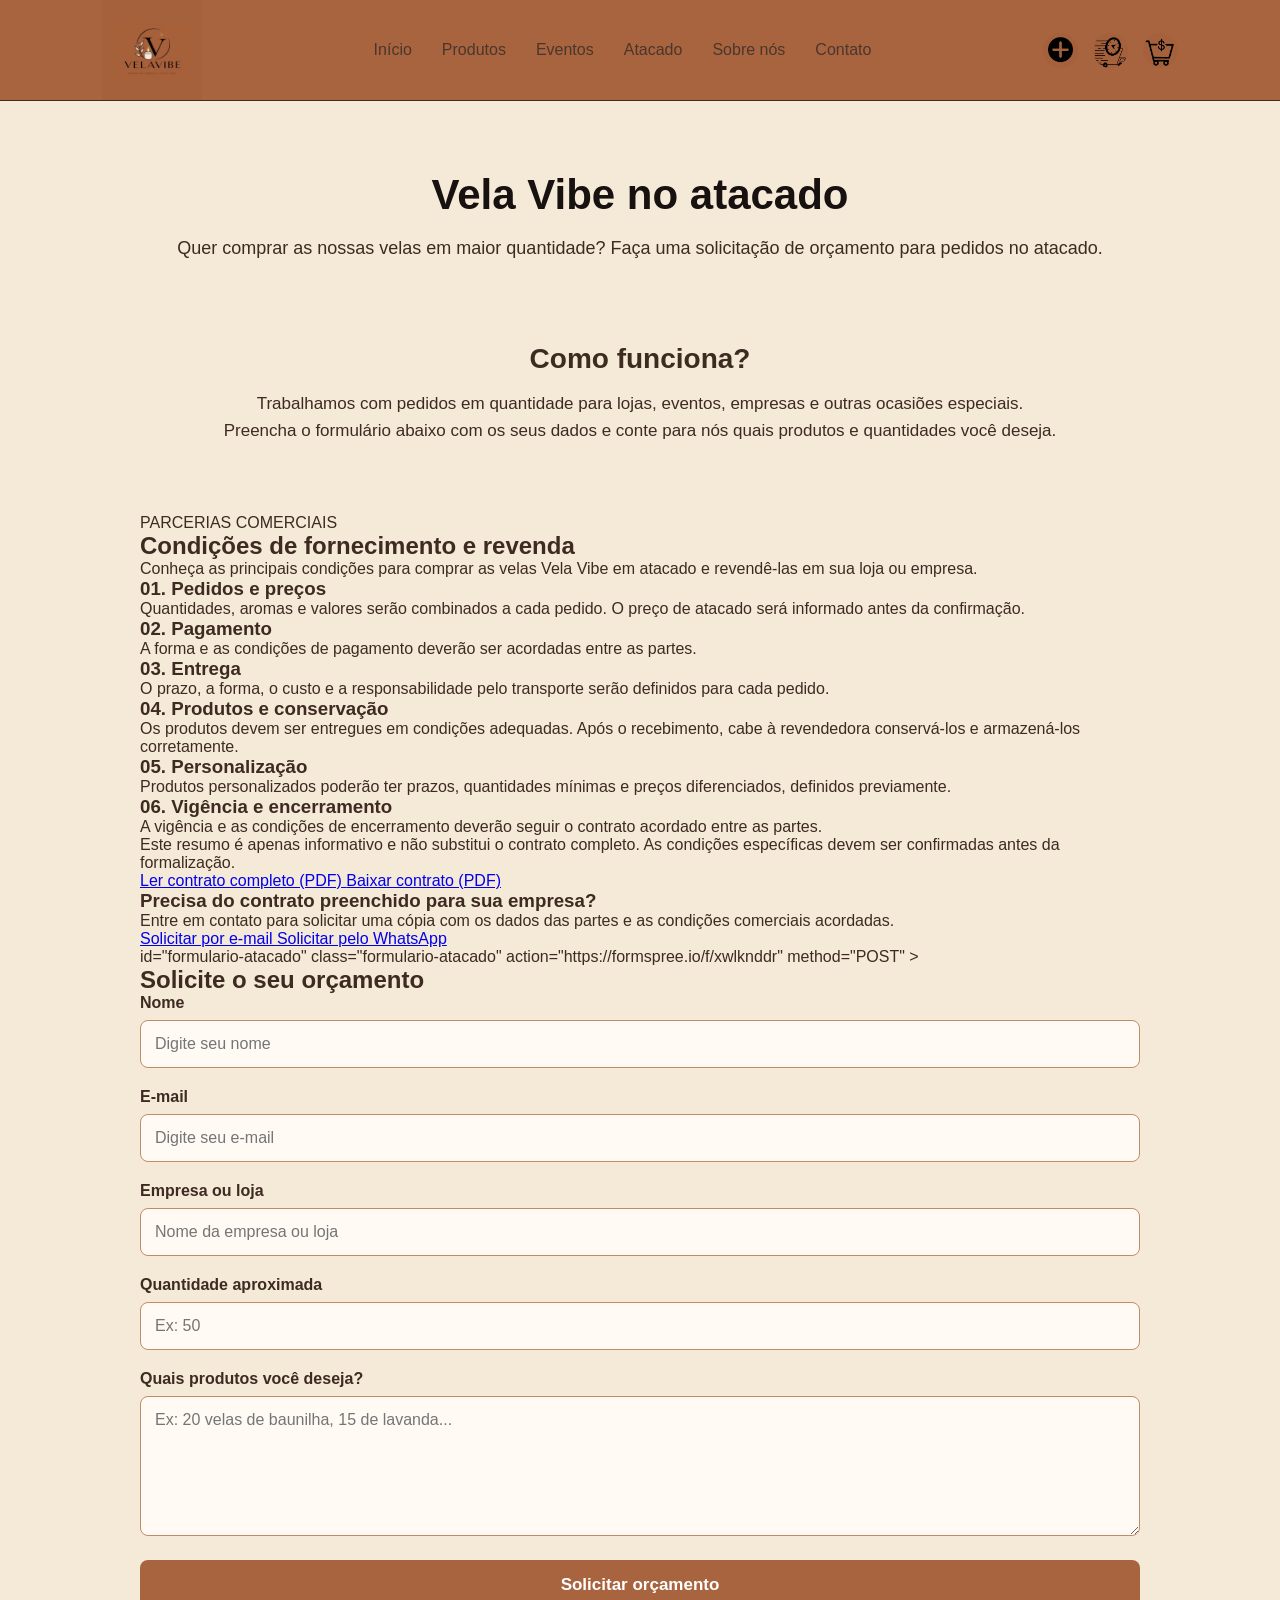
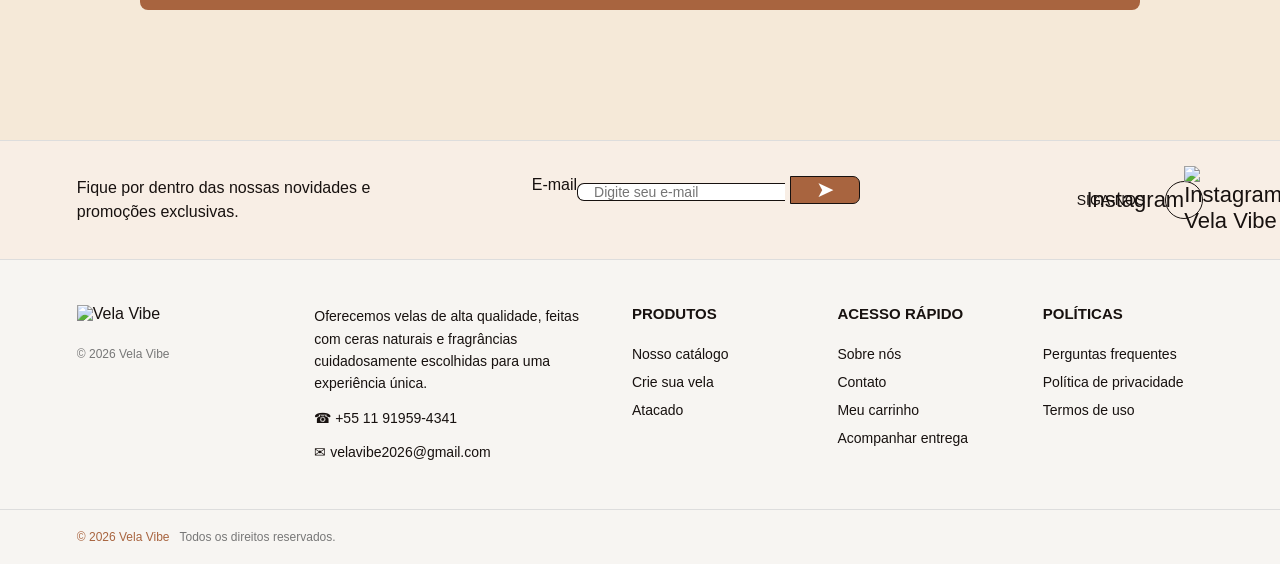
==== commit e04a4f85: "Update atacado.html" ====
--- a/atacado.html
+++ b/atacado.html
@@ -1,397 +1,614 @@
 <!DOCTYPE html>
-  <html lang="pt-BR">
-
-  <head>
+<html lang="pt-BR">
+
+<head>
 
     <meta charset="UTF-8">
 
-    <meta name="viewport" content="width=device-width, initial-scale=1.0">
-
-    <title>Produtos | Vela Vibe</title>
-
-    <link rel="stylesheet" href="css/style.css">
-
-  </head>
-
-
-  <body>
-
-
-  <header class="cabecalho">
+    <meta name="viewport"
+          content="width=device-width, initial-scale=1.0">
+
+    <title>Atacado - Vela Vibe</title>
+
+    <link rel="stylesheet"
+          href="css/style.css">
+
+</head>
+
+
+<body>
+
+
+<header class="cabecalho">
 
     <div class="logo">
-      <img src="img/logo.jpg" alt="Logo Vela Vibe">
+
+        <img src="img/logo.jpg"
+             alt="Logo Vela Vibe">
+
     </div>
 
 
     <nav class="menu">
-      <a href="index.html">Início</a>
-      <a href="Produtos.html">Produtos</a>
-      <a href="evento.html" aria-current="page">Eventos</a>
-      <a href="atacado.html">Atacado</a>
-      <a href="sobre.html">Sobre nós</a>
-      <a href="contato.html">Contato</a>
+        <a href="index.html">Início</a>
+        <a href="Produtos.html">Produtos</a>
+        <a href="evento.html">Eventos</a>
+        <a href="atacado.html">Atacado</a>
+        <a href="sobre.html">Sobre nós</a>
+        <a href="contato.html">Contato</a>
     </nav>
 
-    <a href="CrieSuaVela.html" class="criar-vela" title="Crie sua vela">
-      <img src="img/criarsuavela.jpg" alt="Crie sua vela">
-    </a>
-
-    <a href="Acompanhe.html" class="acompanhar-entrega" title="Acompanhar entrega">
-      <img src="img/icone2.jpg" alt="Acompanhar entrega">
-    </a>
-
-    <a href="Carrinho.html" class="carrinho">
-      <img src="img/carrinho.jpg" alt="Carrinho">
-    </a>
-
-  </header>
-
-
-
-  <main>
-
-
-    <section class="pagina-produtos">
-
-      <div class="titulo-secao">
-
-        <p>NOSSA COLEÇÃO</p>
-
-        <h1>Velas artesanais</h1>
-
-        <span>
-                Encontre o aroma perfeito para o seu momento.
-            </span>
-
-      </div>
-
-
-
-      <div class="produtos-grid">
-
-        <!-- PRODUTO 1 -->
-
-        <div class="produto">
-
-          <div class="produto-imagem">
-            <img src="img/baunilha.jpg" alt="Vela de Baunilha">
-          </div>
-
-          <h3>Vela de Baunilha</h3>
-
-          <p>R$ 29,90</p>
-
-          <a href="Compra.html?produto=baunilha" class="botao-compra">
-
-            <button type="button"
-                    class="Ver produto"
-                    id="Ver-produto"
-                    >
-
-              Ver produto
+    <div class="acoes-cabecalho">
+
+        <a href="CrieSuaVela.html"
+           class="criar-vela"
+           title="Crie sua vela">
+
+            <img src="img/criarsuavela.jpg"
+                 alt="Crie sua vela">
+
+        </a>
+
+        <a href="Acompanhe.html" class="acompanhar-entrega" title="Acompanhar entrega">
+            <img src="img/icone2.jpg" alt="Acompanhar entrega">
+        </a>
+
+        <a href="Carrinho.html"
+           class="carrinho"
+           title="Carrinho">
+
+            <img src="img/carrinho.jpg"
+                 alt="Carrinho">
+
+        </a>
+
+    </div>
+
+</header>
+
+
+
+<main class="atacado-conteudo">
+
+
+    <section class="atacado">
+
+
+        <h1>
+            Vela Vibe no atacado
+        </h1>
+
+
+        <p class="atacado-intro">
+
+            Quer comprar as nossas velas em maior quantidade?
+
+            Faça uma solicitação de orçamento para pedidos
+            no atacado.
+
+        </p>
+
+
+
+        <div class="atacado-info">
+
+
+            <h2>
+                Como funciona?
+            </h2>
+
+
+            <p>
+
+                Trabalhamos com pedidos em quantidade para lojas,
+                eventos, empresas e outras ocasiões especiais.
+
+            </p>
+
+
+            <p>
+
+                Preencha o formulário abaixo com os seus dados e
+                conte para nós quais produtos e quantidades
+                você deseja.
+
+            </p>
+
+
+        </div>
+
+
+        </form>
+
+
+        <!-- CONTRATO DE FORNECIMENTO E REVENDA -->
+        <section class="contrato-atacado" id="contrato-revenda">
+
+            <span class="contrato-etiqueta">PARCERIAS COMERCIAIS</span>
+
+            <h2>Condições de fornecimento e revenda</h2>
+
+            <p class="contrato-intro">
+                Conheça as principais condições para comprar as velas Vela Vibe
+                em atacado e revendê-las em sua loja ou empresa.
+            </p>
+
+            <div class="contrato-resumo">
+
+                <article class="contrato-item">
+                    <h3>01. Pedidos e preços</h3>
+                    <p>
+                        Quantidades, aromas e valores serão combinados a cada
+                        pedido. O preço de atacado será informado antes da confirmação.
+                    </p>
+                </article>
+
+                <article class="contrato-item">
+                    <h3>02. Pagamento</h3>
+                    <p>
+                        A forma e as condições de pagamento deverão ser
+                        acordadas entre as partes.
+                    </p>
+                </article>
+
+                <article class="contrato-item">
+                    <h3>03. Entrega</h3>
+                    <p>
+                        O prazo, a forma, o custo e a responsabilidade pelo
+                        transporte serão definidos para cada pedido.
+                    </p>
+                </article>
+
+                <article class="contrato-item">
+                    <h3>04. Produtos e conservação</h3>
+                    <p>
+                        Os produtos devem ser entregues em condições adequadas.
+                        Após o recebimento, cabe à revendedora conservá-los e armazená-los
+                        corretamente.
+                    </p>
+                </article>
+
+                <article class="contrato-item">
+                    <h3>05. Personalização</h3>
+                    <p>
+                        Produtos personalizados poderão ter prazos, quantidades
+                        mínimas e preços diferenciados, definidos previamente.
+                    </p>
+                </article>
+
+                <article class="contrato-item">
+                    <h3>06. Vigência e encerramento</h3>
+                    <p>
+                        A vigência e as condições de encerramento deverão seguir
+                        o contrato acordado entre as partes.
+                    </p>
+                </article>
+
+            </div>
+
+            <p class="contrato-observacao">
+                Este resumo é apenas informativo e não substitui o contrato completo.
+                As condições específicas devem ser confirmadas antes da formalização.
+            </p>
+
+            <div class="contrato-acoes">
+
+                <a
+                        href="contrato-fornecimento-revenda-velas.pdf"
+                        target="_blank"
+                        rel="noopener noreferrer"
+                        class="botao-contrato botao-contrato-secundario">
+                    Ler contrato completo (PDF)
+                </a>
+
+                <a
+                        href="contrato-fornecimento-revenda-velas.pdf"
+                        download
+                        class="botao-contrato">
+                    Baixar contrato (PDF)
+                </a>
+
+            </div>
+
+            <div class="contrato-contato">
+                <h3>Precisa do contrato preenchido para sua empresa?</h3>
+
+                <p>
+                    Entre em contato para solicitar uma cópia com os dados das partes
+                    e as condições comerciais acordadas.
+                </p>
+
+                <div class="contrato-acoes">
+
+                    <a
+                            href="mailto:velavibe2026@gmail.com?subject=Solicita%C3%A7%C3%A3o%20do%20contrato%20de%20revenda"
+                            class="botao-contrato">
+                        Solicitar por e-mail
+                    </a>
+
+                    <a
+                            href="https://wa.me/5511919594341?text=Ol%C3%A1%2C%20gostaria%20de%20solicitar%20o%20contrato%20de%20fornecimento%20e%20revenda%20da%20Vela%20Vibe."
+                            target="_blank"
+                            rel="noopener noreferrer"
+                            class="botao-contrato botao-contrato-whatsapp">
+                        Solicitar pelo WhatsApp
+                    </a>
+
+                </div>
+            </div>
+
+        </section>
+
+
+        id="formulario-atacado"
+
+                class="formulario-atacado"
+
+                action="https://formspree.io/f/xwlknddr"
+
+                method="POST"
+
+        >
+
+
+            <input
+
+                    type="hidden"
+
+                    name="subject"
+
+                    value="Nova solicitação de orçamento - Vela Vibe"
+
+            >
+
+
+
+            <h2>
+                Solicite o seu orçamento
+            </h2>
+
+
+
+            <div class="campo-atacado">
+
+
+                <label for="nome-atacado">
+                    Nome
+                </label>
+
+
+                <input
+
+                        type="text"
+
+                        id="nome-atacado"
+
+                        name="nome"
+
+                        placeholder="Digite seu nome"
+
+                        required
+
+                >
+
+
+            </div>
+
+
+
+            <div class="campo-atacado">
+
+
+                <label for="email-atacado">
+                    E-mail
+                </label>
+
+
+                <input
+
+                        type="email"
+
+                        id="email-atacado"
+
+                        name="email"
+
+                        placeholder="Digite seu e-mail"
+
+                        required
+
+                >
+
+
+            </div>
+
+
+
+            <div class="campo-atacado">
+
+
+                <label for="empresa-atacado">
+                    Empresa ou loja
+                </label>
+
+
+                <input
+
+                        type="text"
+
+                        id="empresa-atacado"
+
+                        name="empresa"
+
+                        placeholder="Nome da empresa ou loja"
+
+                >
+
+
+            </div>
+
+
+
+            <div class="campo-atacado">
+
+
+                <label for="quantidade-atacado">
+                    Quantidade aproximada
+                </label>
+
+
+                <input
+
+                        type="number"
+
+                        id="quantidade-atacado"
+
+                        name="quantidade"
+
+                        min="1"
+
+                        placeholder="Ex: 50"
+
+                        required
+
+                >
+
+
+            </div>
+
+
+
+            <div class="campo-atacado">
+
+
+                <label for="mensagem-atacado">
+                    Quais produtos você deseja?
+                </label>
+
+
+                <textarea
+
+                        id="mensagem-atacado"
+
+                        name="mensagem"
+
+                        rows="6"
+
+                        placeholder="Ex: 20 velas de baunilha, 15 de lavanda..."
+
+                        required
+
+                ></textarea>
+
+
+            </div>
+
+
+
+            <button
+
+                    type="submit"
+
+                    id="enviar-atacado"
+
+                    class="botao-atacado"
+
+            >
+
+                Solicitar orçamento
 
             </button>
 
-          </a>
-
-        </div>
-
-
-        <!-- PRODUTO 2 -->
-
-        <div class="produto">
-
-          <div class="produto-imagem">
-            <img src="img/lavanda.jpg" alt="Vela de Lavanda">
-          </div>
-
-          <h3>Vela de Lavanda</h3>
-
-          <p>R$ 34,90</p>
-
-          <a href="Compra.html?produto=lavanda" class="botao-compra">
-
-            <button type="button"
-                    class="Ver produto"
-            >
-
-              Ver produto
-
-            </button>
-          </a>
-
-        </div>
-
-
-        <!-- PRODUTO 3 -->
-
-        <div class="produto">
-
-          <div class="produto-imagem">
-            <img src="img/rosas.jpg" alt="Vela de Rosas">
-          </div>
-
-          <h3>Vela de Rosas</h3>
-
-          <p>R$ 32,90</p>
-
-          <a href="Compra.html?produto=rosas" class="botao-compra">
-            <button type="button"
-
-            >
-              Ver produto
-
-            </button>
-          </a>
-
-        </div>
-
-
-        <!-- PRODUTO 4 -->
-
-        <div class="produto">
-
-          <div class="produto-imagem">
-            <img src="img/canela.jpg" alt="Vela de Canela">
-          </div>
-
-          <h3>Vela de Canela</h3>
-
-          <p>R$ 31,90</p>
-
-          <a href="Compra.html?produto=canela" class="botao-compra">
-            <button type="button"
-                    class="Ver produto"
-            >
-
-              Ver produto
-
-            </button>
-          </a>
-
-        </div>
-
-
-        <!-- PRODUTO 5 -->
-
-        <div class="produto">
-
-          <div class="produto-imagem">
-            <img src="img/coco.jpg" alt="Vela de Coco">
-          </div>
-
-          <h3>Vela de Coco</h3>
-
-          <p>R$ 36,90</p>
-
-          <a href="Compra.html?produto=coco" class="botao-compra">
-            <button type="button"
-                    class="Ver produto"
-            >
-
-              Ver produto
-
-            </button>
-          </a>
-
-        </div>
-
-
-        <!-- PRODUTO 6 -->
-
-        <div class="produto">
-
-          <div class="produto-imagem">
-            <img src="img/jasmim.jpg" alt="Vela de Jasmim">
-          </div>
-
-          <h3>Vela de Jasmim</h3>
-
-          <p>R$ 33,90</p>
-
-          <a href="Compra.html?produto=jasmim" class="botao-compra">
-            <button type="button"
-                    class="Ver produto"
-                    id="Ver produto"
-            >
-
-              Ver produto
-
-            </button>
-          </a>
-
-        </div>
-
-      </div>
+
+        </form>
+
 
     </section>
 
-  </main>
-
-  <footer class="rodape">
+
+</main>
+
+<!-- =========================================
+     RODAPÉ
+========================================= -->
+
+<footer class="rodape">
 
     <!-- NEWSLETTER -->
     <div class="newsletter">
 
-      <div class="newsletter-texto">
-        <p>
-          Fique por dentro das nossas novidades e
-          promoções exclusivas.
-        </p>
-      </div>
-
-      <div class="newsletter-form">
-
-        <label for="email">E-mail</label>
-        <input type="email" id="email" name="email" placeholder="Digite seu e-mail">
-
-        <button type="button">
-          ➤
-        </button>
-      </div>
-
-      <div class="redes-sociais">
-        <span>SIGA-NOS</span>
-
-        <a href="https://www.instagram.com/vela.vibe_/"
-           target="_blank"
-           rel="noopener noreferrer">
-          Instagram
-        </a>
-
-        <a href="https://www.instagram.com/vela.vibe_?stkn=bjBoemRpM3N4aGls"
-           target="_blank"
-           rel="noopener noreferrer"
-           title="Instagram Vela Vibe">
-
-          <img src="img/instagram.png" alt="Instagram Vela Vibe">
-
-        </a>
-
-      </div>
+        <!-- TEXTO -->
+        <div class="newsletter-texto">
+            <p>
+                Fique por dentro das nossas novidades e
+                promoções exclusivas.
+            </p>
+        </div>
+
+        <!-- FORMULÁRIO -->
+        <div class="newsletter-form">
+
+            <label for="newsletter-email">E-mail</label>
+
+            <div class="newsletter-campo">
+                <input
+                        type="email"
+                        id="newsletter-email"
+                        name="newsletter-email"
+                        placeholder="Digite seu e-mail"
+                >
+
+                <button type="button" aria-label="Enviar e-mail">
+                    ➤
+                </button>
+            </div>
+
+        </div>
+
+        <!-- INSTAGRAM -->
+        <div class="redes-sociais">
+            <span>SIGA-NOS</span>
+
+            <a href="https://www.instagram.com/vela.vibe_/"
+               target="_blank"
+               rel="noopener noreferrer"
+               title="Instagram Vela Vibe">
+
+                Instagram
+                <img src="img/instagram.png" alt="Instagram Vela Vibe">
+
+            </a>
+        </div>
 
     </div>
 
 
     <!-- INFORMAÇÕES -->
+
     <div class="rodape-conteudo">
 
-      <!-- LOGO -->
-      <div class="rodape-coluna logo-rodape">
-
-        <img
-                src="img/Logo.jpeg"
-                alt="Vela Vibe"
-        >
-
-        <p>
-          © 2026 Vela Vibe
-        </p>
-
-      </div>
-
-
-      <!-- SOBRE -->
-      <div class="rodape-coluna">
-
-        <p>
-          Oferecemos velas de alta qualidade,
-          feitas com ceras naturais e fragrâncias
-          cuidadosamente escolhidas para uma
-          experiência única.
-        </p>
-
-        <p>
-          ☎ (11) 91959-4341
-        </p>
-
-        <p>
-          ✉ velavibe2026@gmail.com
-        </p>
-
-      </div>
-
-
-      <!-- PRODUTOS -->
-      <div class="rodape-coluna">
-
-        <h3>PRODUTOS</h3>
-
-        <a href="Produtos.html">
-          Nosso catálogo
-        </a>
-
-        <a href="CrieSuaVela.html">
-          Crie sua vela
-        </a>
-
-        <a href="atacado.html">
-          Atacado
-        </a>
-
-      </div>
-
-
-      <!-- ACESSO RÁPIDO -->
-      <div class="rodape-coluna">
-
-        <h3>ACESSO RÁPIDO</h3>
-
-        <a href="sobre.html">
-          Sobre nós
-        </a>
-
-        <a href="contato.html">
-          Contato
-        </a>
-
-        <a href="Carrinho.html">
-          Meu carrinho
-        </a>
-
-      </div>
-
-
-      <!-- POLÍTICAS -->
-      <div class="rodape-coluna">
-
-        <h3>POLÍTICAS</h3>
-
-        <a href="#">
-          Perguntas frequentes
-        </a>
-
-        <a href="#">
-          Política de privacidade
-        </a>
-
-        <a href="#">
-          Termos de uso
-        </a>
-
-      </div>
+        <!-- LOGO -->
+
+        <div class="rodape-coluna logo-rodape">
+
+            <img src="img/Logo.jpeg"
+                 alt="Vela Vibe">
+
+            <p>
+                © 2026 Vela Vibe
+            </p>
+
+        </div>
+
+
+        <!-- SOBRE -->
+
+        <div class="rodape-coluna">
+
+            <p>
+                Oferecemos velas de alta qualidade,
+                feitas com ceras naturais e fragrâncias
+                cuidadosamente escolhidas para uma
+                experiência única.
+            </p>
+
+            <p>
+                ☎ +55 11 91959-4341
+            </p>
+
+            <p>
+                ✉ velavibe2026@gmail.com
+            </p>
+
+        </div>
+
+
+        <!-- PRODUTOS -->
+
+        <div class="rodape-coluna">
+
+            <h3>PRODUTOS</h3>
+
+            <a href="Produtos.html">
+                Nosso catálogo
+            </a>
+
+            <a href="CrieSuaVela.html">
+                Crie sua vela
+            </a>
+
+            <a href="atacado.html">
+                Atacado
+            </a>
+
+        </div>
+
+
+        <!-- ACESSO RÁPIDO -->
+
+        <div class="rodape-coluna">
+
+            <h3>ACESSO RÁPIDO</h3>
+
+            <a href="sobre.html">
+                Sobre nós
+            </a>
+
+            <a href="contato.html">
+                Contato
+            </a>
+
+            <a href="Carrinho.html">
+                Meu carrinho
+            </a>
+
+            <a href="Acompanhe.html">
+                Acompanhar entrega
+            </a>
+
+        </div>
+
+
+        <!-- POLÍTICAS -->
+
+        <div class="rodape-coluna">
+
+            <h3>POLÍTICAS</h3>
+
+            <a href="#">
+                Perguntas frequentes
+            </a>
+
+            <a href="#">
+                Política de privacidade
+            </a>
+
+            <a href="#">
+                Termos de uso
+            </a>
+
+        </div>
 
     </div>
 
 
     <!-- COPYRIGHT -->
+
     <div class="rodape-final">
 
         <span>
             © 2026 Vela Vibe
         </span>
 
-      <span>
+        <span>
             Todos os direitos reservados.
         </span>
 
     </div>
 
-  </footer>
-
-  <script src="js/script.js"></script>
-
-  </body>
-
+</footer>
+
+
+<script src="js/script.js"></script>
+
+</body>
 </html>
